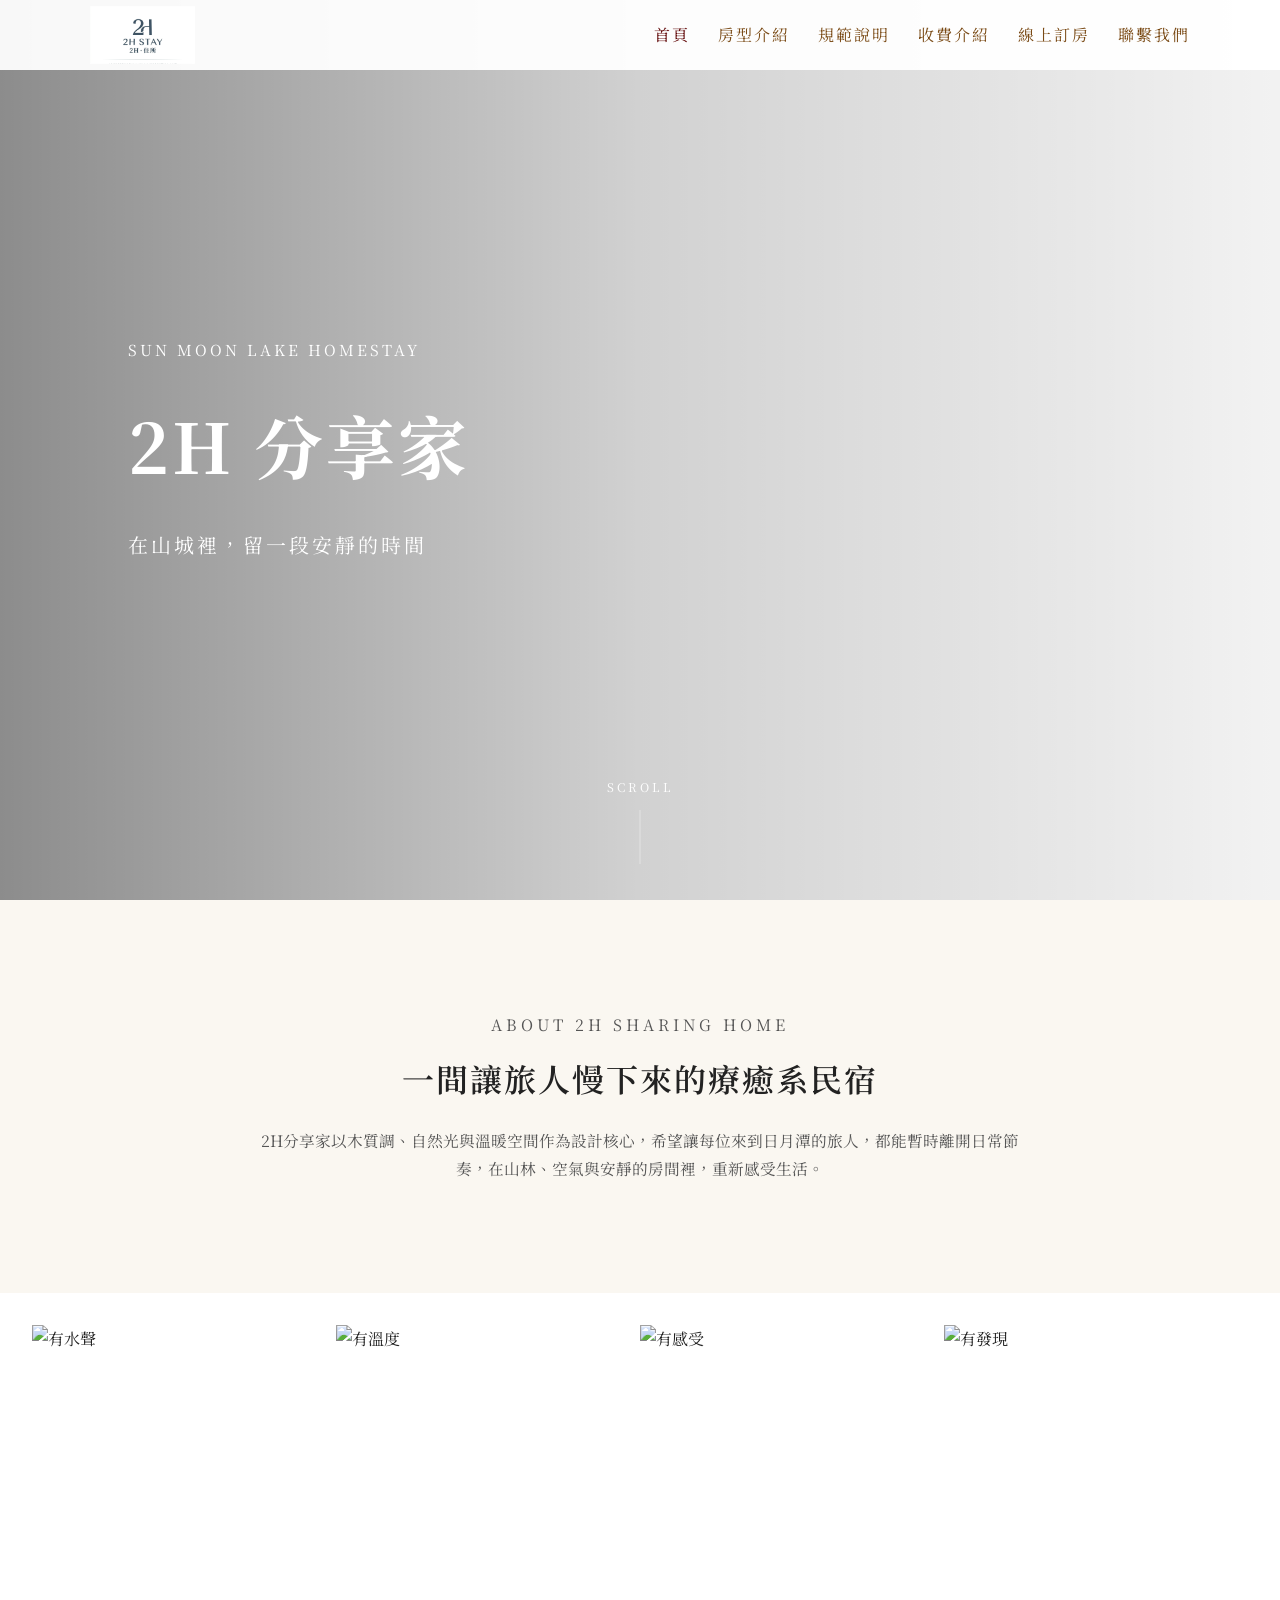
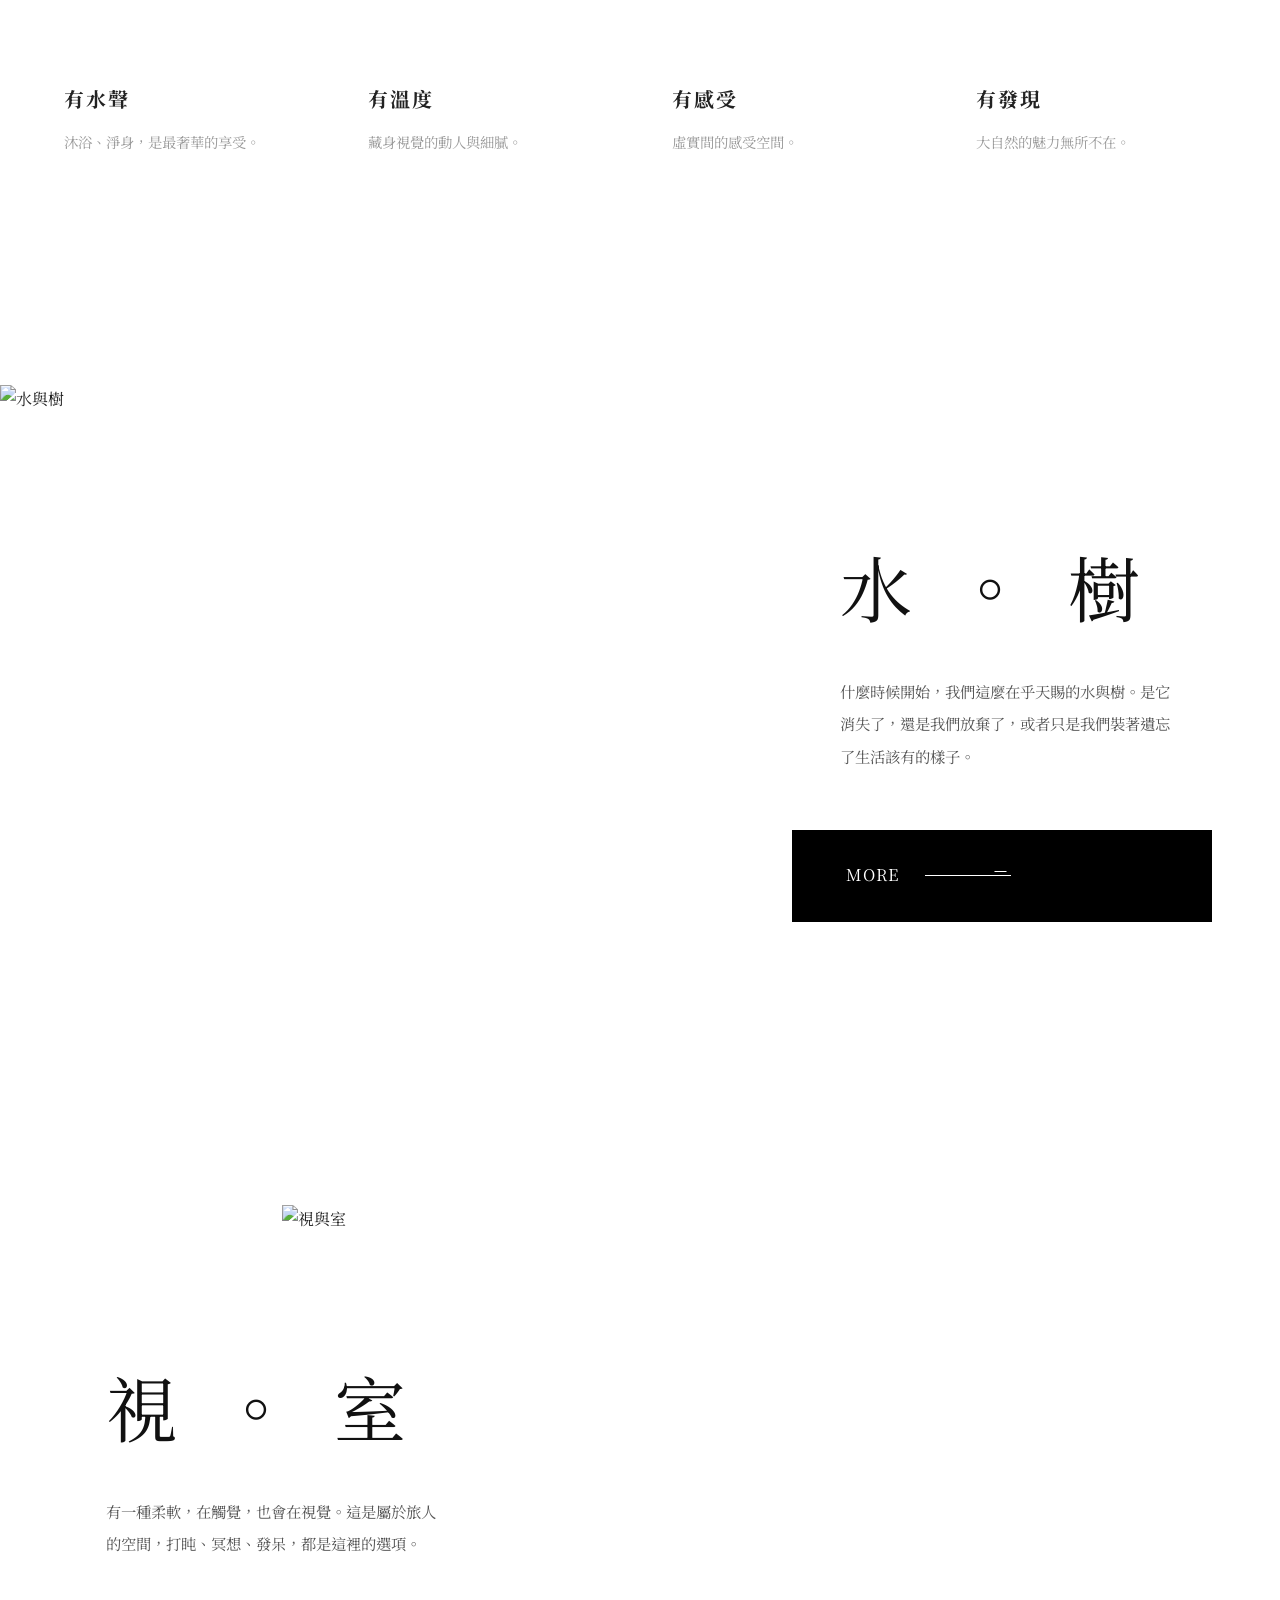
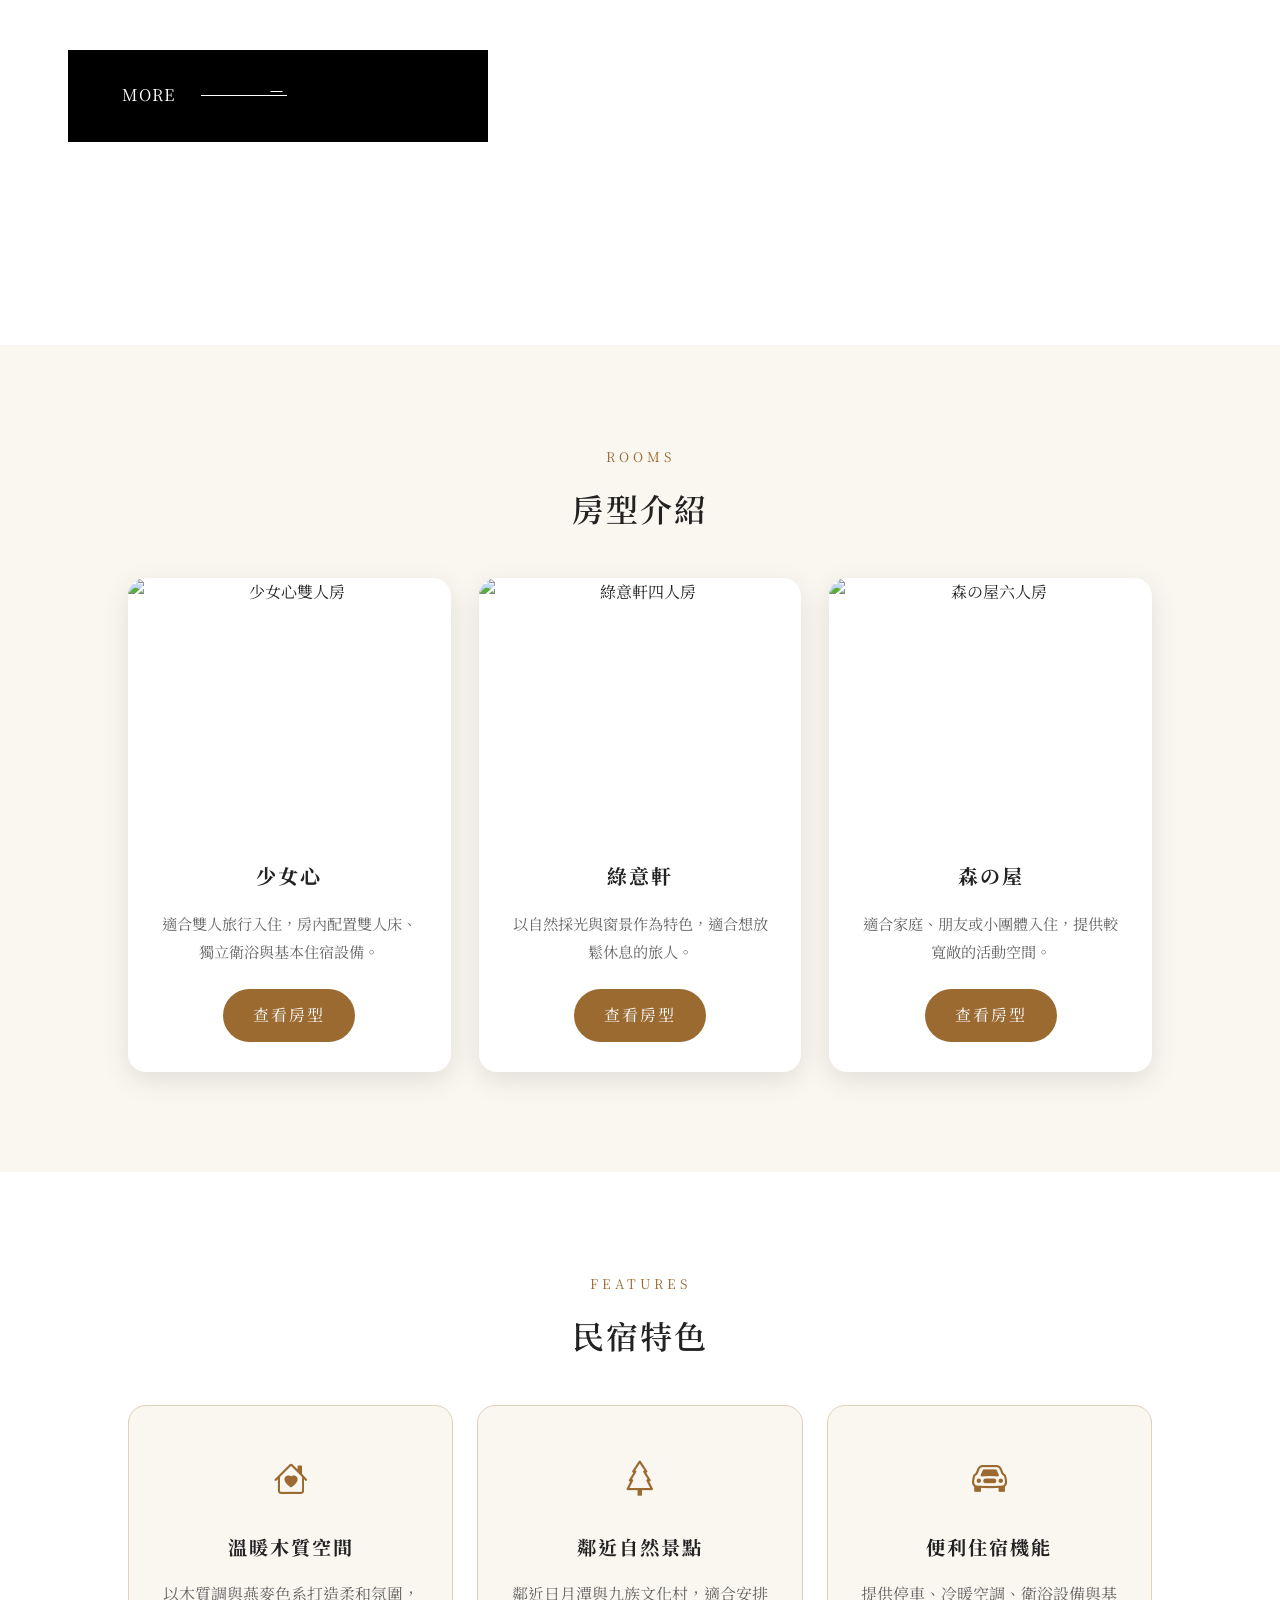
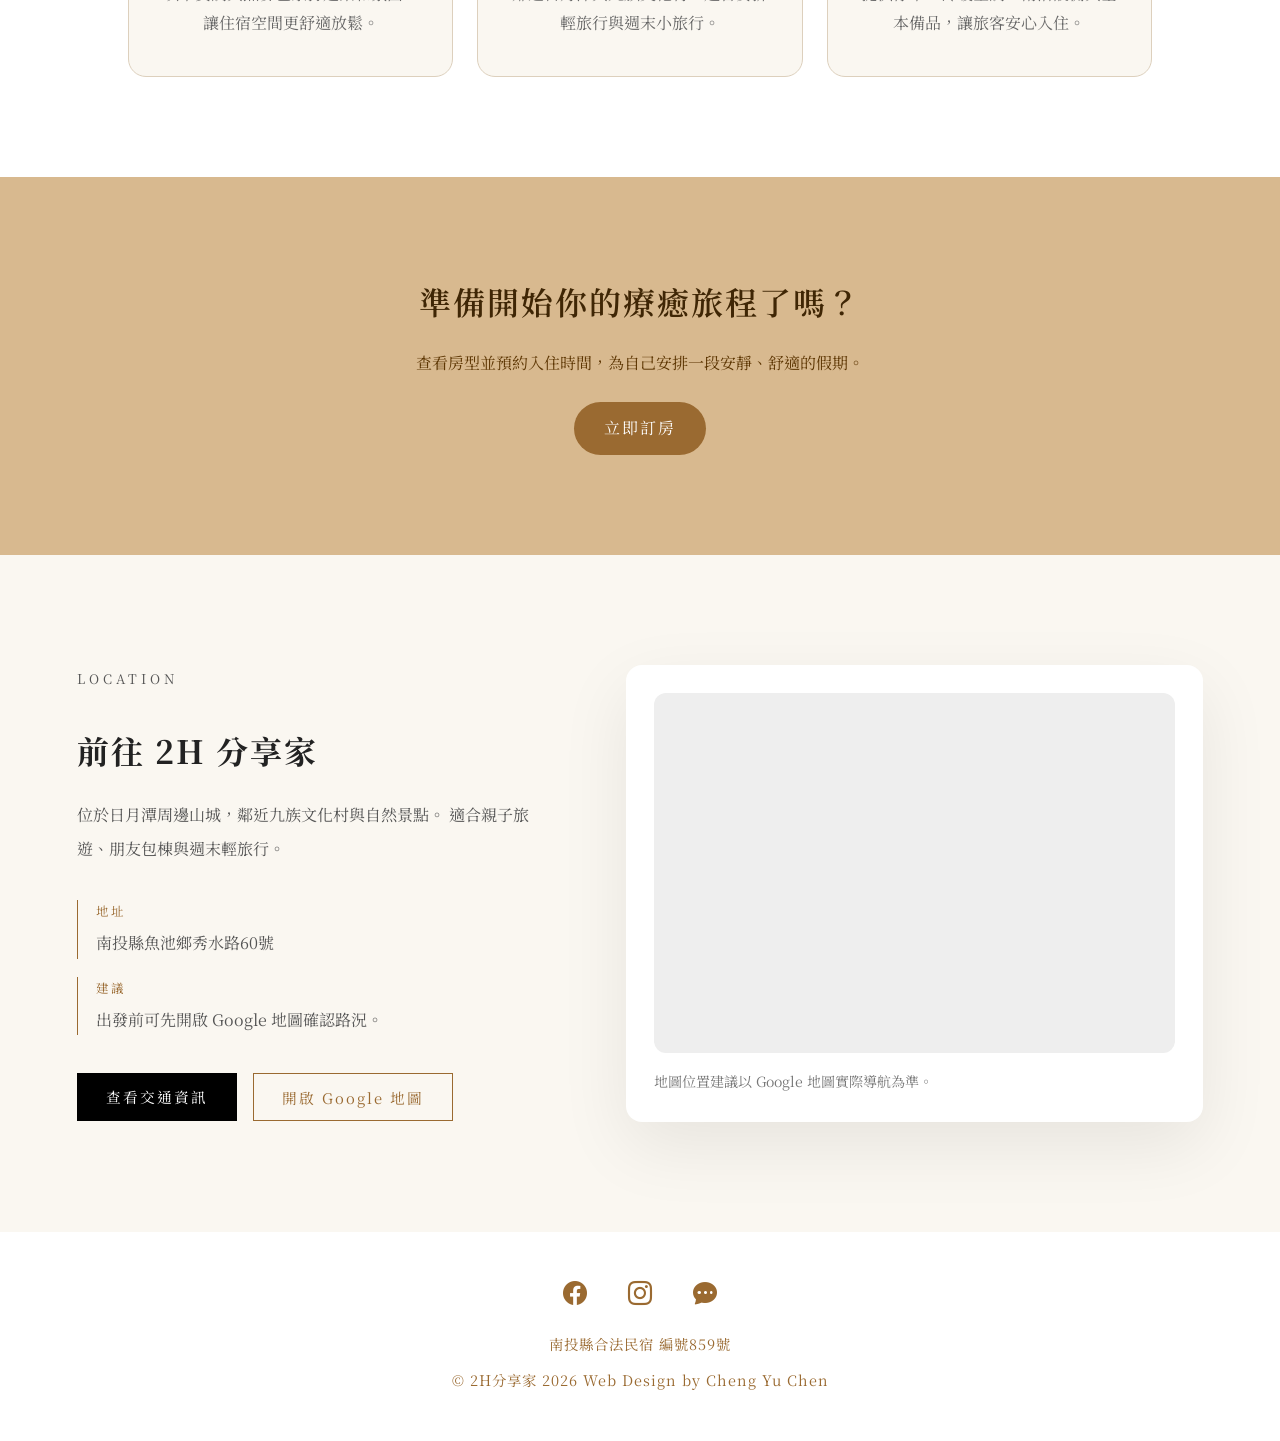
==== index.html @ 64d2d4fc "網頁建置" ====
<!DOCTYPE html>
<html lang="zh-TW">
<head>
  <meta charset="UTF-8" />
  <meta name="viewport" content="width=device-width, initial-scale=1.0" />
  <title>日月潭療癒系民宿｜2H分享家</title>
  <meta name="description" content="2H分享家是日月潭療癒系民宿，提供舒適房型、自然環境與放鬆住宿體驗，適合雙人旅行、家庭住宿與多人包棟。" />
  <meta name="keywords" content="日月潭民宿,南投住宿,包棟民宿,2H分享家,親子民宿,房型介紹" />
  <meta property="og:type" content="website" />
  <meta property="og:title" content="日月潭療癒系民宿｜2H分享家" />
  <meta property="og:description" content="在日月潭山城裡，留一段安靜的時間。" />
  <meta property="og:image" content="https://images.unsplash.com/photo-1500530855697-b586d89ba3ee?q=80&w=1600&auto=format&fit=crop" />
  <meta property="og:locale" content="zh_TW" />
  <link rel="canonical" href="https://example.com/index.html" />

  <link rel="preconnect" href="https://fonts.googleapis.com">
  <link rel="preconnect" href="https://fonts.gstatic.com" crossorigin>
  <link href="https://fonts.googleapis.com/css2?family=Noto+Serif+TC:wght@400;500;600;700&display=swap" rel="stylesheet">
  <link href="https://cdn.jsdelivr.net/npm/bootstrap-icons@1.10.5/font/bootstrap-icons.css" rel="stylesheet">

  <link rel="stylesheet" href="./css/base.css">
  <link rel="stylesheet" href="./css/layout.css">
  <link rel="stylesheet" href="./css/home.css">

  <script type="application/ld+json">
  {
    "@context": "https://schema.org",
    "@type": "LodgingBusiness",
    "name": "2H分享家",
    "description": "日月潭療癒系民宿，提供舒適房型、自然環境與放鬆住宿體驗。",
    "address": {
      "@type": "PostalAddress",
      "addressRegion": "南投縣",
      "addressCountry": "TW"
    }
  }
  </script>
</head>

<body data-page="home">
  <div id="site-header"></div>

  <section class="hero">
    <video class="introvideo" src="https://sunmoonlakebnb.com.tw/wp-content/uploads/2025/05/官網空拍2倍速無配樂_AdobeExpress.mp4#t=,31" autoplay muted loop playsinline controlslist="nodownload"></video>

    <div class="hero-mask"></div>

    <div class="hero-text">
      <p>Sun Moon Lake Homestay</p>
      <h1>2H 分享家</h1>
      <span>在山城裡，留一段安靜的時間</span>
    </div>

    <div class="scroll-down">
      <span>SCROLL</span>
      <div class="scroll-line"></div>
    </div>
  </section>

  <main>
    <section class="intro-section reveal">
      <div class="intro-container">
        <p class="section-subtitle">ABOUT 2H SHARING HOME</p>
        <h2>一間讓旅人慢下來的療癒系民宿</h2>
        <p>2H分享家以木質調、自然光與溫暖空間作為設計核心，希望讓每位來到日月潭的旅人，都能暫時離開日常節奏，在山林、空氣與安靜的房間裡，重新感受生活。</p>
      </div>
    </section>

    <section class="concept-section" aria-label="民宿概念特色">
      <article class="concept-card reveal">
        <a href="about.html">
          <div class="zoom-box"><img src="https://images.unsplash.com/photo-1582719508461-905c673771fd?q=80&w=1200&auto=format&fit=crop" alt="有水聲"></div>
          <div class="concept-info"><h3>有水聲</h3><p>沐浴、淨身，是最奢華的享受。</p></div>
        </a>
      </article>

      <article class="concept-card reveal">
        <a href="about.html">
          <div class="zoom-box"><img src="https://images.unsplash.com/photo-1618220179428-22790b461013?q=80&w=1200&auto=format&fit=crop" alt="有溫度"></div>
          <div class="concept-info"><h3>有溫度</h3><p>藏身視覺的動人與細膩。</p></div>
        </a>
      </article>

      <article class="concept-card reveal">
        <a href="about.html">
          <div class="zoom-box"><img src="https://images.unsplash.com/photo-1600607687939-ce8a6c25118c?q=80&w=1200&auto=format&fit=crop" alt="有感受"></div>
          <div class="concept-info"><h3>有感受</h3><p>虛實間的感受空間。</p></div>
        </a>
      </article>

      <article class="concept-card reveal">
        <a href="about.html">
          <div class="zoom-box"><img src="https://images.unsplash.com/photo-1500530855697-b586d89ba3ee?q=80&w=1200&auto=format&fit=crop" alt="有發現"></div>
          <div class="concept-info"><h3>有發現</h3><p>大自然的魅力無所不在。</p></div>
        </a>
      </article>
    </section>

    <section class="story-section reveal">
      <div class="story-image-wrap"><div class="zoom-box story-zoom"><img src="https://images.unsplash.com/photo-1500530855697-b586d89ba3ee?q=80&w=1600&auto=format&fit=crop" alt="水與樹"></div></div>
      <div class="story-panel">
        <h2>水 。 樹</h2>
        <p>什麼時候開始，我們這麼在乎天賜的水與樹。是它消失了，還是我們放棄了，或者只是我們裝著遺忘了生活該有的樣子。</p>
        <a href="about.html" class="black-more-btn"><span>MORE</span><i></i></a>
      </div>
    </section>

    <section class="story-section reverse reveal">
      <div class="story-image-wrap"><div class="zoom-box story-zoom"><img src="https://images.unsplash.com/photo-1616486338812-3dadae4b4ace?q=80&w=1600&auto=format&fit=crop" alt="視與室"></div></div>
      <div class="story-panel">
        <h2>視 。 室</h2>
        <p>有一種柔軟，在觸覺，也會在視覺。這是屬於旅人的空間，打盹、冥想、發呆，都是這裡的選項。</p>
        <a href="room.html" class="black-more-btn"><span>MORE</span><i></i></a>
      </div>
    </section>

    <section class="room-preview-section reveal">
      <p class="section-subtitle">ROOMS</p>
      <h2>房型介紹</h2>
      <div class="room-card-group">
        <article class="room-card reveal"><div class="zoom-box room-img"><img src="https://images.unsplash.com/photo-1618221195710-dd6b41faaea6?q=80&w=1200&auto=format&fit=crop" alt="少女心雙人房"></div><div class="room-card-body"><h3>少女心</h3><p>適合雙人旅行入住，房內配置雙人床、獨立衛浴與基本住宿設備。</p><a href="room.html">查看房型</a></div></article>
        <article class="room-card reveal"><div class="zoom-box room-img"><img src="https://images.unsplash.com/photo-1590490360182-c33d57733427?q=80&w=1200&auto=format&fit=crop" alt="綠意軒四人房"></div><div class="room-card-body"><h3>綠意軒</h3><p>以自然採光與窗景作為特色，適合想放鬆休息的旅人。</p><a href="room.html">查看房型</a></div></article>
        <article class="room-card reveal"><div class="zoom-box room-img"><img src="https://images.unsplash.com/photo-1560448204-e02f11c3d0e2?q=80&w=1200&auto=format&fit=crop" alt="森の屋六人房"></div><div class="room-card-body"><h3>森の屋</h3><p>適合家庭、朋友或小團體入住，提供較寬敞的活動空間。</p><a href="room.html">查看房型</a></div></article>
      </div>
    </section>

    <section class="feature-section reveal">
      <p class="section-subtitle">FEATURES</p>
      <h2>民宿特色</h2>
      <div class="feature-list">
        <div class="feature-item reveal"><i class="bi bi-house-heart"></i><h3>溫暖木質空間</h3><p>以木質調與燕麥色系打造柔和氛圍，讓住宿空間更舒適放鬆。</p></div>
        <div class="feature-item reveal"><i class="bi bi-tree"></i><h3>鄰近自然景點</h3><p>鄰近日月潭與九族文化村，適合安排輕旅行與週末小旅行。</p></div>
        <div class="feature-item reveal"><i class="bi bi-car-front"></i><h3>便利住宿機能</h3><p>提供停車、冷暖空調、衛浴設備與基本備品，讓旅客安心入住。</p></div>
      </div>
    </section>

    <section class="booking-cta reveal">
      <h2>準備開始你的療癒旅程了嗎？</h2>
      <p>查看房型並預約入住時間，為自己安排一段安靜、舒適的假期。</p>
      <a href="booking.html">立即訂房</a>
    </section>
  </main>
  <section class="home-location-section reveal" aria-label="交通位置">
  <div class="home-location-container">

    <div class="home-location-text">
      <p class="section-subtitle">LOCATION</p>
      <h2>前往 2H 分享家</h2>

      <p>
        位於日月潭周邊山城，鄰近九族文化村與自然景點。
        適合親子旅遊、朋友包棟與週末輕旅行。
      </p>

      <div class="home-location-info">
        <div class="location-info-item">
          <span>地址</span>
          <p>南投縣魚池鄉秀水路60號</p>
        </div>

        <div class="location-info-item">
          <span>建議</span>
          <p>出發前可先開啟 Google 地圖確認路況。</p>
        </div>
      </div>

      <div class="home-location-actions">
        <a href="contact.html" class="location-primary-btn">
          查看交通資訊
        </a>

        <button type="button" class="location-outline-btn" id="homeOpenMapBtn">
          開啟 Google 地圖
        </button>
      </div>
    </div>

    <div class="home-location-map-card">
      <div class="home-map-wrap">
        <iframe
          title="2H分享家 Google 地圖位置"
          src="https://www.google.com/maps?q=%E5%8D%97%E6%8A%95%E7%B8%A3%E9%AD%9A%E6%B1%A0%E9%84%89%E7%A7%80%E6%B0%B4%E8%B7%AF60%E8%99%9F&output=embed"
          loading="lazy"
          referrerpolicy="no-referrer-when-downgrade">
        </iframe>
      </div>

      <p class="home-map-note">
        地圖位置建議以 Google 地圖實際導航為準。
      </p>
    </div>

  </div>
</section>
  <div id="site-footer"></div>

  <script src="./js/layout.js"></script>
  <script src="./js/scrollEffects.js"></script>
  <script src="./js/home.js"></script>
</body>
</html>
---- css/base.css ----
* {
  margin: 0;
  padding: 0;
  box-sizing: border-box;
}

:root {
  --color-text: #222;
  --color-muted: #666;
  --color-light-muted: #8a8a8a;
  --color-primary: #9a6a31;
  --color-primary-dark: #5d3603;
  --color-bg: #fff;
  --color-bg-soft: #faf7f1;
  --color-cta: #d8b98f;
  --color-black: #000;
  --font-main: "Noto Serif TC", serif;
  --header-height: 70px;
  --container-wide: min(1180px, 90%);
  --transition-slow: 1.7s ease;
  --transition-normal: 0.45s ease;
}

html {
  scroll-behavior: smooth;
}

body {
  font-family: var(--font-main);
  background-color: var(--color-bg);
  color: var(--color-text);
  line-height: 1.8;
}

body.menu-open {
  overflow: hidden;
}

a {
  text-decoration: none;
  color: inherit;
}

ul {
  list-style: none;
}

img,
video {
  display: block;
  width: 100%;
}

main {
  min-height: 60vh;
}

.section-subtitle {
  color: var(--color-primary);
  letter-spacing: 4px;
  font-size: 0.82rem;
  margin-bottom: 16px;
}

.reveal {
  opacity: 0;
  transform: translateY(70px);
  transition: opacity 1.4s ease, transform 1.4s ease;
}

.reveal.show {
  opacity: 1;
  transform: translateY(0);
}

.zoom-box {
  overflow: hidden;
}

.zoom-box img {
  width: 100%;
  height: 100%;
  object-fit: cover;
  transform: scale(1.18);
  transition: transform var(--transition-slow);
}

.reveal.show .zoom-box img,
.zoom-box.show img {
  transform: scale(1);
}

.zoom-box:hover img {
  transform: scale(1.09);
}

.scroll-down {
  position: absolute;
  z-index: 3;
  bottom: 36px;
  left: 50%;
  transform: translateX(-50%);
  color: #fff;
  text-align: center;
  letter-spacing: 3px;
  font-size: 0.75rem;
}

.scroll-line {
  width: 1px;
  height: 54px;
  background-color: rgba(255, 255, 255, 0.42);
  margin: 12px auto 0;
  position: relative;
  overflow: hidden;
}

.scroll-line::after {
  content: "";
  position: absolute;
  top: -24px;
  left: 0;
  width: 1px;
  height: 24px;
  background-color: #fff;
  animation: scrollLineMove 1.8s infinite;
}

@keyframes scrollLineMove {
  0% { top: -24px; opacity: 0; }
  30% { opacity: 1; }
  100% { top: 54px; opacity: 0; }
}

@media (prefers-reduced-motion: reduce) {
  html {
    scroll-behavior: auto;
  }

  *,
  *::before,
  *::after {
    animation-duration: 0.01ms !important;
    animation-iteration-count: 1 !important;
    transition-duration: 0.01ms !important;
  }

  .reveal {
    opacity: 1;
    transform: none;
  }
}
---- css/layout.css ----
.site-header {
  width: 100%;
  height: var(--header-height);
  background-color: rgba(255, 255, 255, 0.94);
  position: fixed;
  top: 0;
  left: 0;
  z-index: 1000;
  transition: height 0.4s ease, box-shadow 0.4s ease;
}

.site-header.scrolled {
  height: 58px;
  box-shadow: 0 6px 24px rgba(0, 0, 0, 0.12);
}

.navbar {
  height: 100%;
  padding: 0 7%;
  display: flex;
  justify-content: space-between;
  align-items: center;
}

.logo {
  width: 105px;
  height: auto;
}

.nav-menu {
  display: flex;
  align-items: center;
  gap: 28px;
}

.navitem a {
  color: #7a4a15;
  font-size: 1rem;
  letter-spacing: 2px;
  transition: color 0.3s ease;
}

.navitem a:hover,
.navitem a.active {
  color: #5d0202;
}

.menu-toggle {
  display: none;
  width: 42px;
  height: 42px;
  border: 0;
  background: transparent;
  cursor: pointer;
}

.menu-toggle span {
  display: block;
  width: 24px;
  height: 1px;
  background: #7a4a15;
  margin: 6px auto;
  transition: transform 0.3s ease, opacity 0.3s ease;
}

.site-footer {
  background-color: #fff;
  padding: 38px 10%;
  text-align: center;
  color: var(--color-primary);
  font-size: 0.9rem;
  letter-spacing: 1px;
}

.social {
  display: flex;
  justify-content: center;
  margin-bottom: 18px;
}

.social a i {
  color: var(--color-primary);
  font-size: 1.5rem;
  transition: color 0.3s ease;
  padding: 20px;
}

.social a i:hover {
  color: #111;
}

.site-footer p {
  margin-bottom: 10px;
}

@media (max-width: 768px) {
  .site-header {
    height: auto;
  }

  .navbar {
    min-height: 70px;
    padding: 14px 5%;
    gap: 12px;
    flex-wrap: wrap;
  }

  .menu-toggle {
    display: block;
  }

  .menu-toggle.is-open span:nth-child(1) {
    transform: translateY(7px) rotate(45deg);
  }

  .menu-toggle.is-open span:nth-child(2) {
    opacity: 0;
  }

  .menu-toggle.is-open span:nth-child(3) {
    transform: translateY(-7px) rotate(-45deg);
  }

  .nav-menu {
    display: none;
    flex-basis: 100%;
    flex-wrap: wrap;
    justify-content: center;
    gap: 12px 20px;
    padding: 12px 0 4px;
  }

  .nav-menu.is-open {
    display: flex;
  }

  .navitem a {
    font-size: 0.82rem;
  }
}
---- css/home.css ----
.hero {
  position: relative;
  width: 100%;
  height: 100vh;
  overflow: hidden;
}

.introvideo {
  width: 100%;
  height: 100%;
  object-fit: cover;
  transform: scale(1.15);
}

.hero-mask {
  position: absolute;
  inset: 0;
  background: linear-gradient(
    90deg,
    rgba(0, 0, 0, 0.45),
    rgba(0, 0, 0, 0.18),
    rgba(0, 0, 0, 0.05)
  );
}

.hero-text {
  position: absolute;
  top: 50%;
  left: 10%;
  z-index: 2;
  color: #fff;
  letter-spacing: 3px;
  opacity: 0;
  animation: heroTextIn 1.5s ease 0.4s forwards;
}

.hero-text p {
  font-size: 0.95rem;
  margin-bottom: 20px;
  text-transform: uppercase;
}

.hero-text h1 {
  font-size: 4.3rem;
  font-weight: 700;
  margin-bottom: 20px;
}

.hero-text span {
  font-size: 1.25rem;
}

@keyframes heroTextIn {
  from { opacity: 0; transform: translateY(-35%); }
  to { opacity: 1; transform: translateY(-50%); }
}

.intro-section {
  padding: 110px 10%;
  background-color: var(--color-bg-soft);
}

.intro-container {
  max-width: 760px;
  margin: 0 auto;
  text-align: center;
}

.intro-section h2,
.room-preview-section h2,
.feature-section h2,
.booking-cta h2 {
  font-size: 2rem;
  letter-spacing: 2px;
  margin-bottom: 24px;
  line-height: 1.5;
  font-weight: 600;
}

.intro-container p {
  font-size: 0.98rem;
  color: #555;
}

.concept-section {
  display: grid;
  grid-template-columns: repeat(4, 1fr);
  background-color: #fff;
  padding: 32px 32px 120px;
}

.concept-card {
  position: relative;
  min-height: 430px;
  background-color: #fff;
  transition: transform 0.45s ease, box-shadow 0.45s ease, filter 0.45s ease;
}

.concept-card a {
  display: block;
  height: 100%;
  color: #222;
}

.concept-card .zoom-box {
  height: 330px;
}

.concept-card:hover {
  transform: translateY(-32px);
  z-index: 10;
  box-shadow: 0 28px 60px rgba(0, 0, 0, 0.16);
}

.concept-info {
  min-height: 100px;
  padding: 26px 32px 30px;
  background-color: #fff;
}

.concept-info h3 {
  font-size: 1.25rem;
  letter-spacing: 2px;
  margin-bottom: 12px;
  color: #222;
}

.concept-info p {
  color: #999;
  font-size: 0.9rem;
}

.story-section {
  position: relative;
  min-height: 720px;
  padding: 80px 0 120px;
  background-color: #fff;
  overflow: hidden;
}

.story-image-wrap {
  width: 78%;
  height: 620px;
}

.story-zoom {
  width: 100%;
  height: 100%;
}

.story-panel {
  position: absolute;
  top: 175px;
  right: 4.5%;
  width: 430px;
  min-height: 350px;
  background-color: rgba(255, 255, 255, 0.92);
  padding: 42px 48px 0;
  z-index: 3;
}

.story-panel h2 {
  font-size: 4.5rem;
  font-weight: 400;
  letter-spacing: 12px;
  margin-bottom: 24px;
  color: #111;
}

.story-panel p {
  font-size: 0.96rem;
  color: #555;
  line-height: 2.1;
  margin-bottom: 44px;
}

.black-more-btn {
  position: absolute;
  left: 0;
  bottom: -92px;
  width: 420px;
  height: 92px;
  background-color: #000;
  color: #fff;
  display: flex;
  align-items: center;
  padding-left: 54px;
  letter-spacing: 1px;
  transition: transform 0.35s ease, background-color 0.35s ease;
}

.black-more-btn span {
  margin-right: 26px;
}

.black-more-btn i {
  display: block;
  width: 86px;
  height: 1px;
  background-color: #fff;
  position: relative;
}

.black-more-btn i::after {
  content: "";
  position: absolute;
  right: 0;
  top: -4px;
  width: 12px;
  height: 9px;
  border-top: 1px solid #fff;
  transform: skewX(45deg);
}

.black-more-btn:hover {
  transform: translateX(12px);
  background-color: #333;
}

.story-section.reverse .story-image-wrap {
  margin-left: auto;
}

.story-section.reverse .story-panel {
  left: 4.5%;
  right: auto;
}

.story-section.reverse .black-more-btn {
  left: auto;
  right: 0;
}

.room-preview-section {
  background-color: var(--color-bg-soft);
  text-align: center;
  padding: 100px 10%;
}

.room-card-group {
  display: flex;
  gap: 28px;
  margin-top: 46px;
}

.room-card {
  flex: 1;
  background-color: #fff;
  border-radius: 18px;
  overflow: hidden;
  box-shadow: 0 8px 28px rgba(0, 0, 0, 0.1);
  transition: transform 0.35s ease;
}

.room-card:hover {
  transform: translateY(-10px);
}

.room-card:hover .zoom-box img {
  transform: scale(1.09);
}

.room-img {
  height: 250px;
}

.room-card-body {
  padding: 30px;
}

.room-card-body h3 {
  font-size: 1.25rem;
  margin-bottom: 16px;
  letter-spacing: 2px;
}

.room-card-body p {
  color: #666;
  font-size: 0.95rem;
}

.room-card-body a,
.booking-cta a {
  display: inline-block;
  margin-top: 24px;
  padding: 12px 30px;
  background-color: var(--color-primary);
  color: #fff;
  border-radius: 999px;
  letter-spacing: 2px;
  transition: background-color 0.3s ease;
}

.room-card-body a:hover,
.booking-cta a:hover {
  background-color: var(--color-primary-dark);
}

.feature-section {
  background-color: #fff;
  text-align: center;
  padding: 100px 10%;
}

.feature-list {
  display: flex;
  gap: 24px;
  margin-top: 46px;
}

.feature-item {
  flex: 1;
  padding: 38px 30px;
  border: 1px solid #ddd0bd;
  border-radius: 18px;
  background-color: var(--color-bg-soft);
}

.feature-item i {
  font-size: 2.2rem;
  color: var(--color-primary);
  margin-bottom: 22px;
  display: block;
}

.feature-item h3 {
  font-size: 1.2rem;
  margin-bottom: 16px;
  letter-spacing: 2px;
}

.feature-item p {
  color: #666;
}

.booking-cta {
  padding: 100px 10%;
  text-align: center;
  background-color: var(--color-cta);
  color: #3f2605;
}

.booking-cta p {
  color: #5d3603;
}

@media (max-width: 1100px) {
  .story-panel { width: 390px; }
  .story-panel h2 { font-size: 3.6rem; }
  .black-more-btn { width: 360px; }
}

@media (max-width: 992px) {
  .concept-section { grid-template-columns: repeat(2, 1fr); }
  .room-card-group,
  .feature-list { flex-direction: column; }

  .story-section,
  .story-section.reverse {
    min-height: auto;
    padding: 70px 7%;
  }

  .story-image-wrap,
  .story-section.reverse .story-image-wrap {
    width: 100%;
    height: 420px;
    margin: 0;
  }

  .story-panel,
  .story-section.reverse .story-panel {
    position: relative;
    top: auto;
    left: auto;
    right: auto;
    width: 88%;
    margin: -70px auto 90px;
  }

  .black-more-btn,
  .story-section.reverse .black-more-btn {
    width: 100%;
    left: 0;
    right: auto;
  }
}

@media (max-width: 768px) {
  .hero-text {
    left: 8%;
    right: 8%;
  }

  .hero-text h1 { font-size: 2.4rem; }
  .hero-text span { font-size: 1rem; }

  .concept-section {
    grid-template-columns: 1fr;
    padding: 24px 24px 80px;
  }

  .concept-card:hover { transform: translateY(-18px); }

  .intro-section,
  .room-preview-section,
  .feature-section,
  .booking-cta {
    padding: 72px 7%;
  }

  .story-image-wrap { height: 340px; }

  .story-panel {
    width: 92%;
    padding: 34px 30px 0;
  }

  .story-panel h2 {
    font-size: 2.6rem;
    letter-spacing: 8px;
  }

  .black-more-btn {
    height: 78px;
    bottom: -78px;
    padding-left: 36px;
  }
}

/* =========================
   Home Location Section
========================= */

.home-location-section {
  padding: 110px clamp(24px, 6vw, 96px);
  background-color: #faf7f1;
}

.home-location-container {
  max-width: 1280px;
  margin: 0 auto;
  display: grid;
  grid-template-columns: 0.9fr 1.1fr;
  gap: clamp(36px, 6vw, 80px);
  align-items: center;
}

.home-location-text h2 {
  font-size: 2rem;
  letter-spacing: 2px;
  margin-bottom: 24px;
  line-height: 1.5;
  color: #222;
}

.home-location-text > p {
  color: #555;
  line-height: 2.1;
  max-width: 520px;
  margin-bottom: 34px;
}

.home-location-info {
  display: grid;
  gap: 18px;
  margin-bottom: 38px;
}

.location-info-item {
  border-left: 1px solid #9a6a31;
  padding-left: 18px;
}

.location-info-item span {
  display: block;
  color: #9a6a31;
  letter-spacing: 3px;
  font-size: 0.78rem;
  margin-bottom: 6px;
}

.location-info-item p {
  color: #555;
  line-height: 1.9;
}

.home-location-actions {
  display: flex;
  gap: 16px;
  flex-wrap: wrap;
}

.location-primary-btn,
.location-outline-btn {
  min-width: 148px;
  height: 48px;
  padding: 0 28px;
  display: inline-flex;
  align-items: center;
  justify-content: center;
  font-family: inherit;
  font-size: 0.92rem;
  letter-spacing: 2px;
  cursor: pointer;
  transition:
    transform 0.35s ease,
    background-color 0.35s ease,
    color 0.35s ease,
    border-color 0.35s ease;
}

.location-primary-btn {
  background-color: #000;
  color: #fff;
  border: 1px solid #000;
}

.location-primary-btn:hover {
  background-color: #333;
  transform: translateY(-4px);
}

.location-outline-btn {
  background-color: transparent;
  color: #9a6a31;
  border: 1px solid #9a6a31;
}

.location-outline-btn:hover {
  background-color: #9a6a31;
  color: #fff;
  transform: translateY(-4px);
}

.home-location-map-card {
  background-color: #fff;
  padding: 28px;
  box-shadow: 0 24px 70px rgba(0, 0, 0, 0.08);
  border-radius: 16px;
}

.home-map-wrap {
  width: 100%;
  height: 360px;
  overflow: hidden;
  border-radius: 12px;
  background-color: #eee;
}

.home-map-wrap iframe {
  width: 100%;
  height: 100%;
  border: 0;
  display: block;
  filter: saturate(0.85) contrast(0.95);
}

.home-map-note {
  margin-top: 16px;
  color: #777;
  font-size: 0.88rem;
  line-height: 1.8;
}

/* Location reveal animation */
.home-location-section.reveal {
  opacity: 0;
  transform: translateY(70px);
  transition:
    opacity 1.4s ease,
    transform 1.4s ease;
}

.home-location-section.reveal.show {
  opacity: 1;
  transform: translateY(0);
}

/* RWD */
@media (max-width: 1024px) {
  .home-location-container {
    grid-template-columns: 1fr;
  }

  .home-location-text > p {
    max-width: 720px;
  }

  .home-map-wrap {
    height: 340px;
  }
}

@media (max-width: 768px) {
  .home-location-section {
    padding: 80px 7%;
  }

  .home-location-text h2 {
    font-size: 1.65rem;
  }

  .home-location-actions {
    flex-direction: column;
  }

  .location-primary-btn,
  .location-outline-btn {
    width: 100%;
  }

  .home-location-map-card {
    padding: 18px;
    border-radius: 14px;
  }

  .home-map-wrap {
    height: 300px;
  }
}
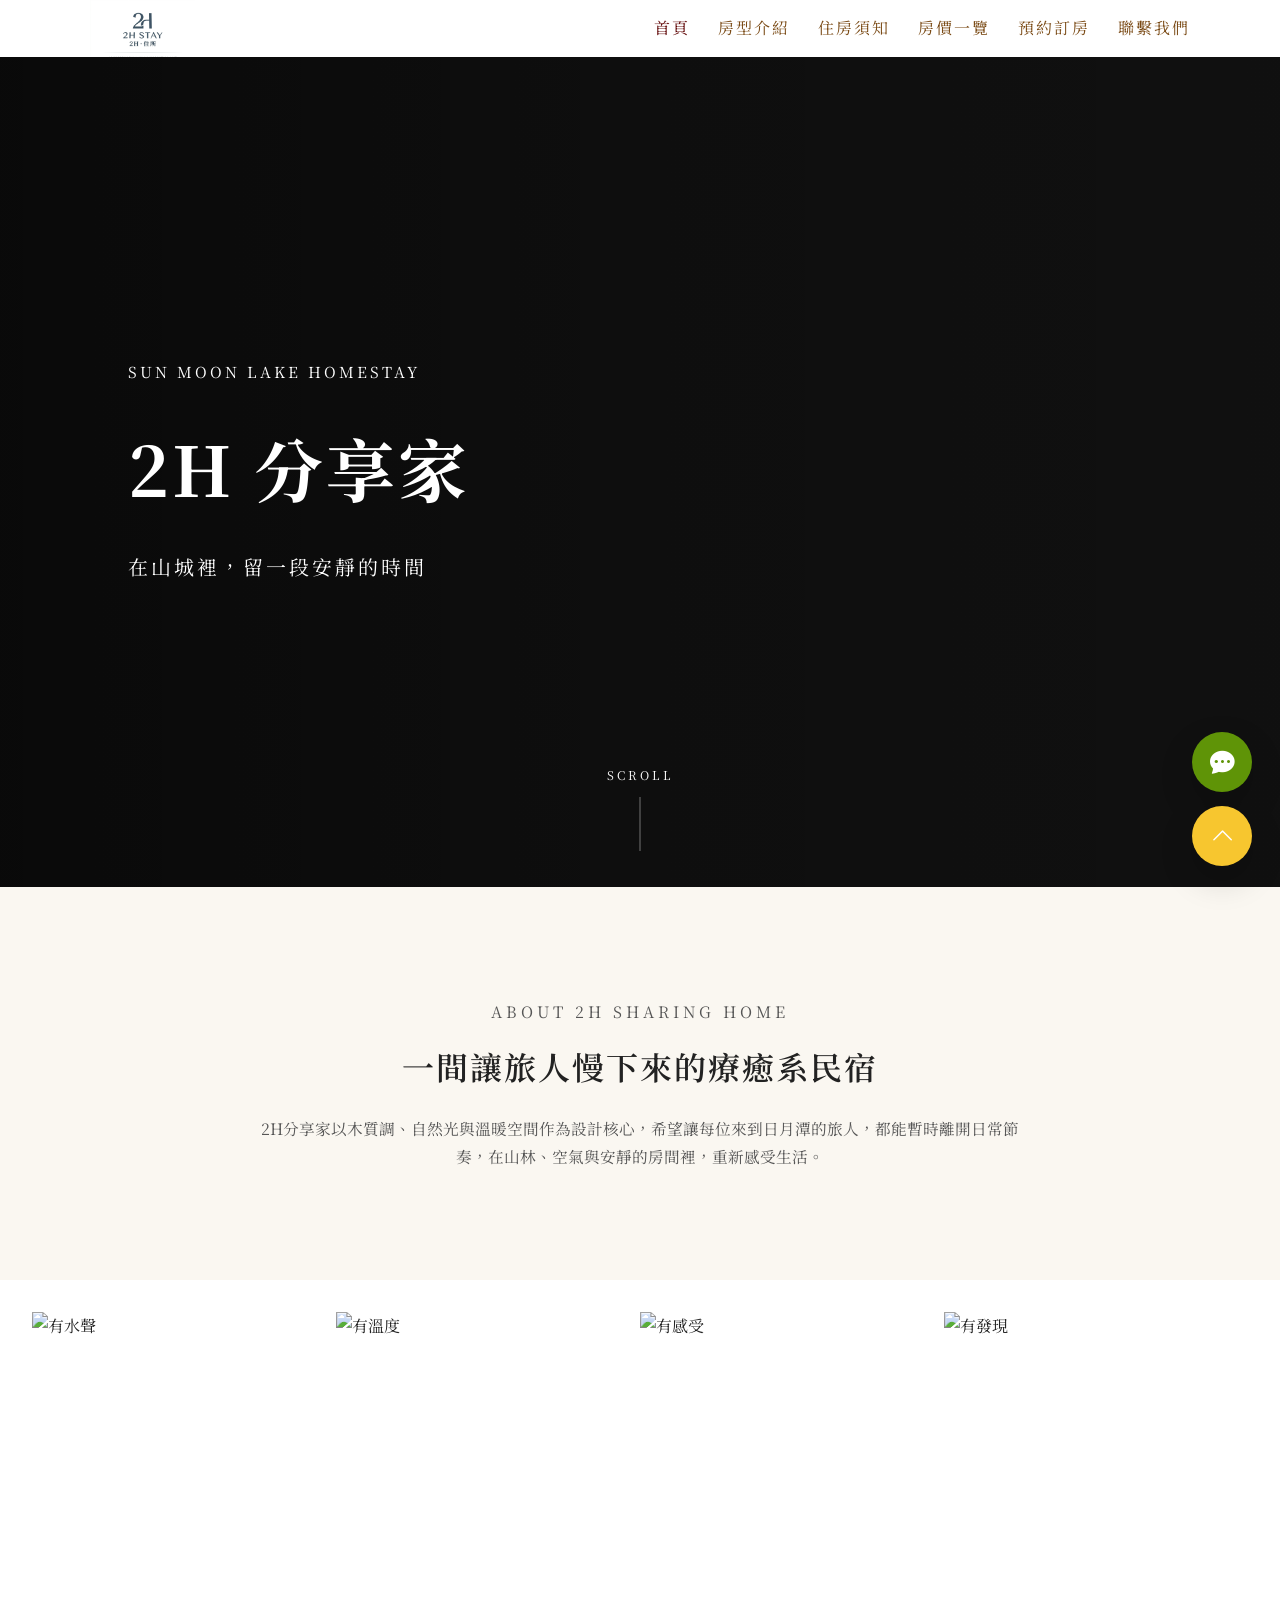
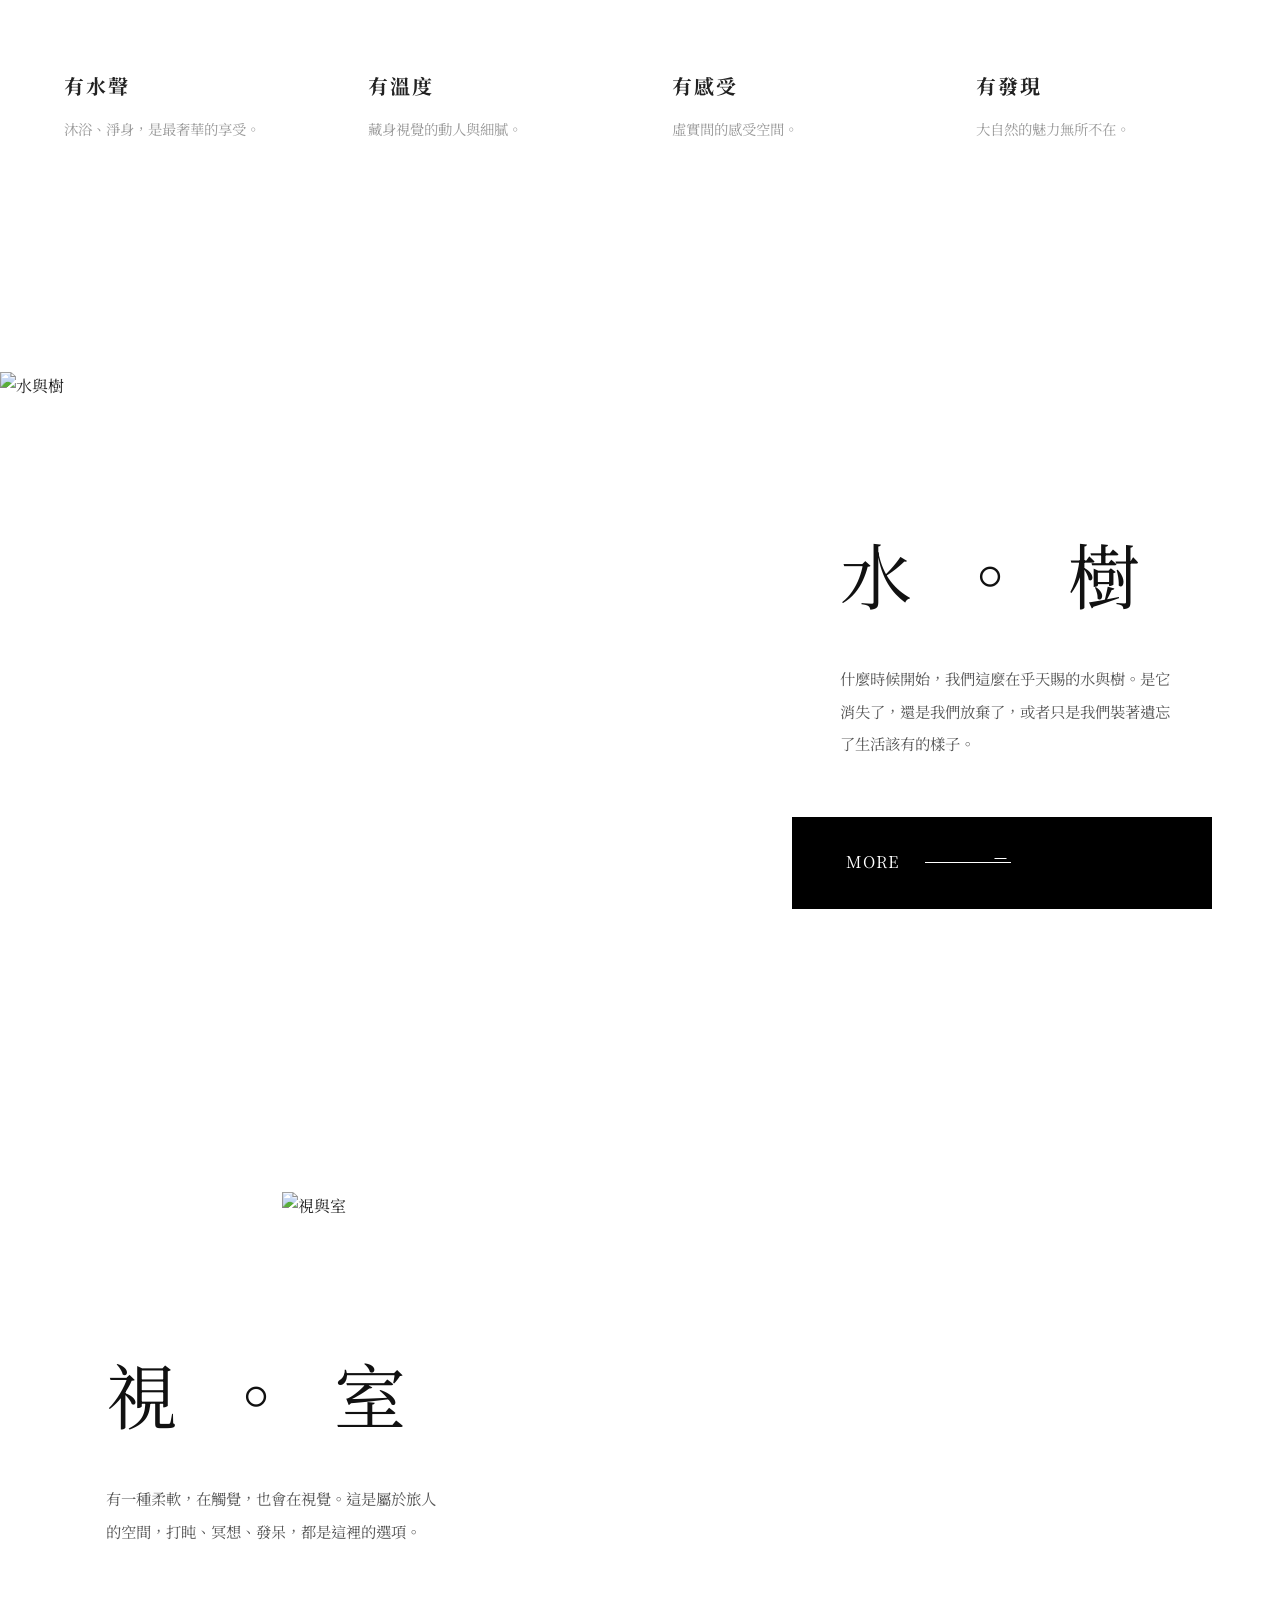
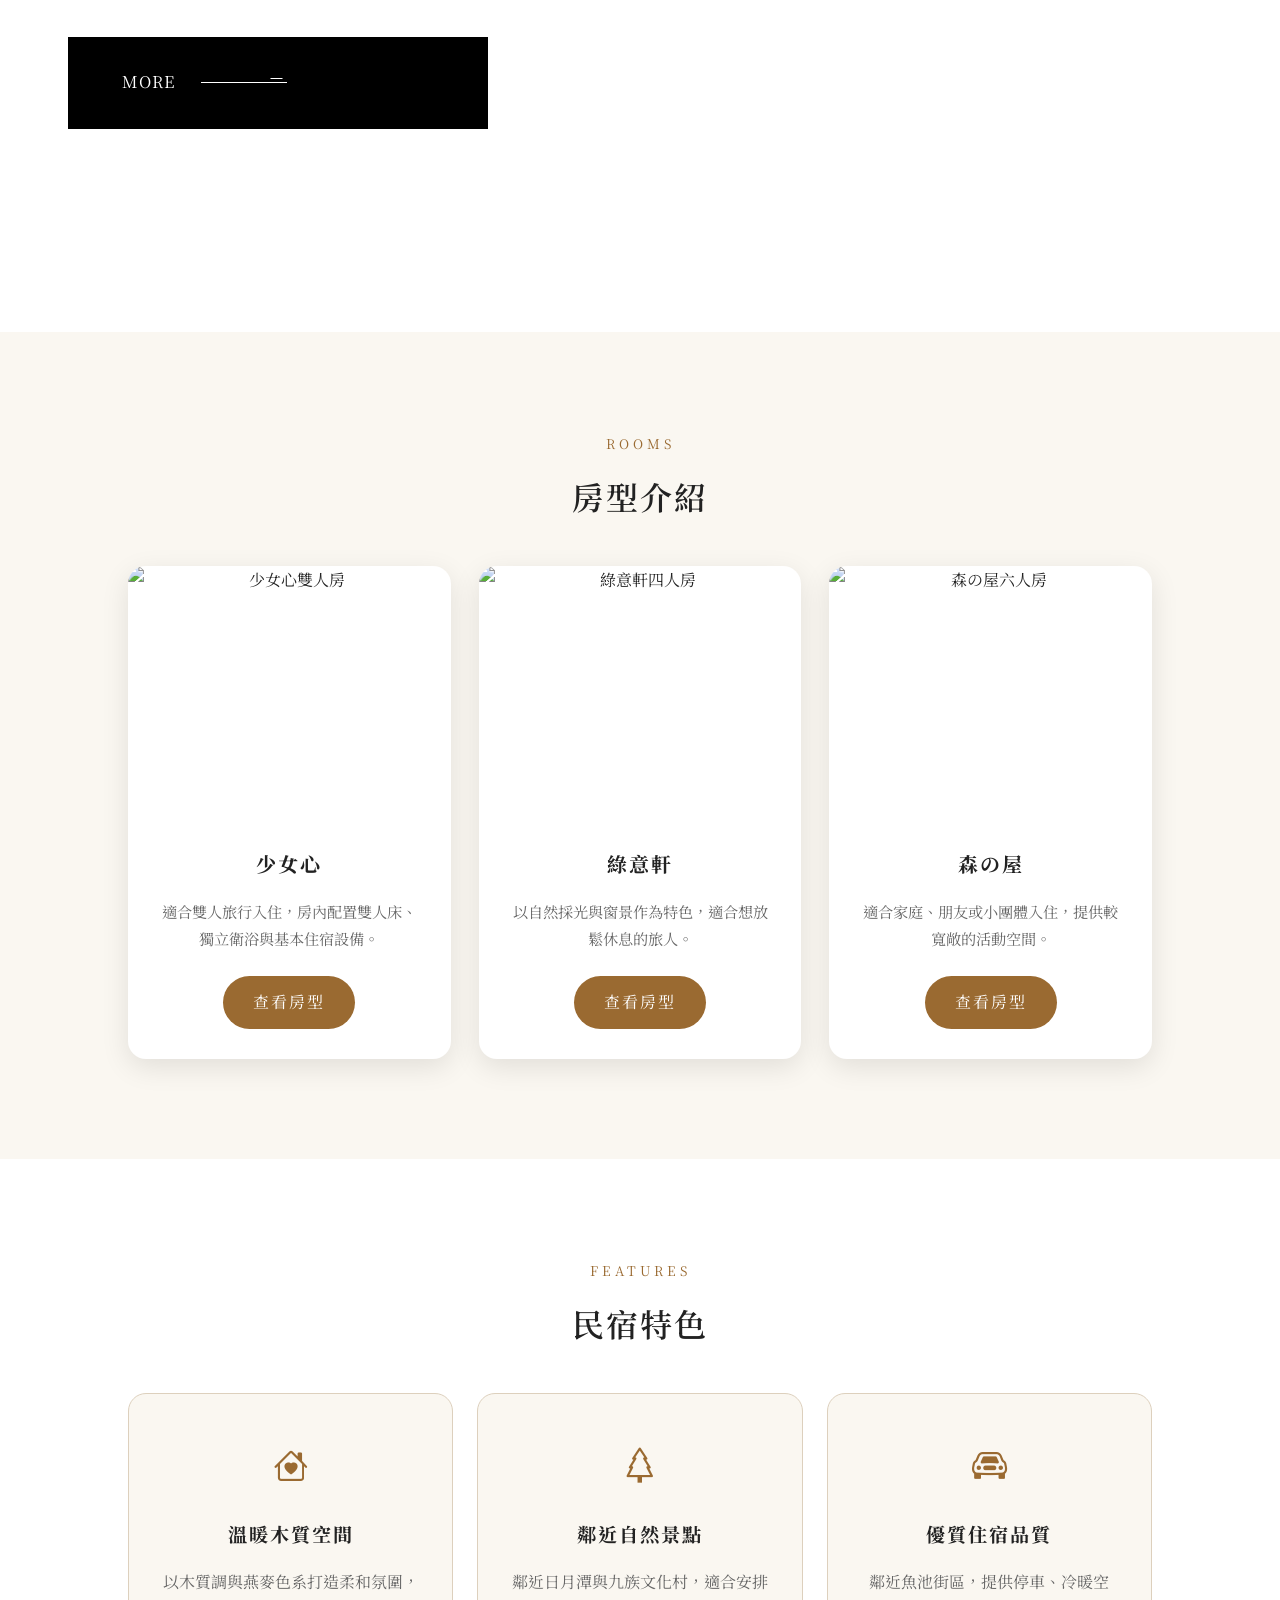
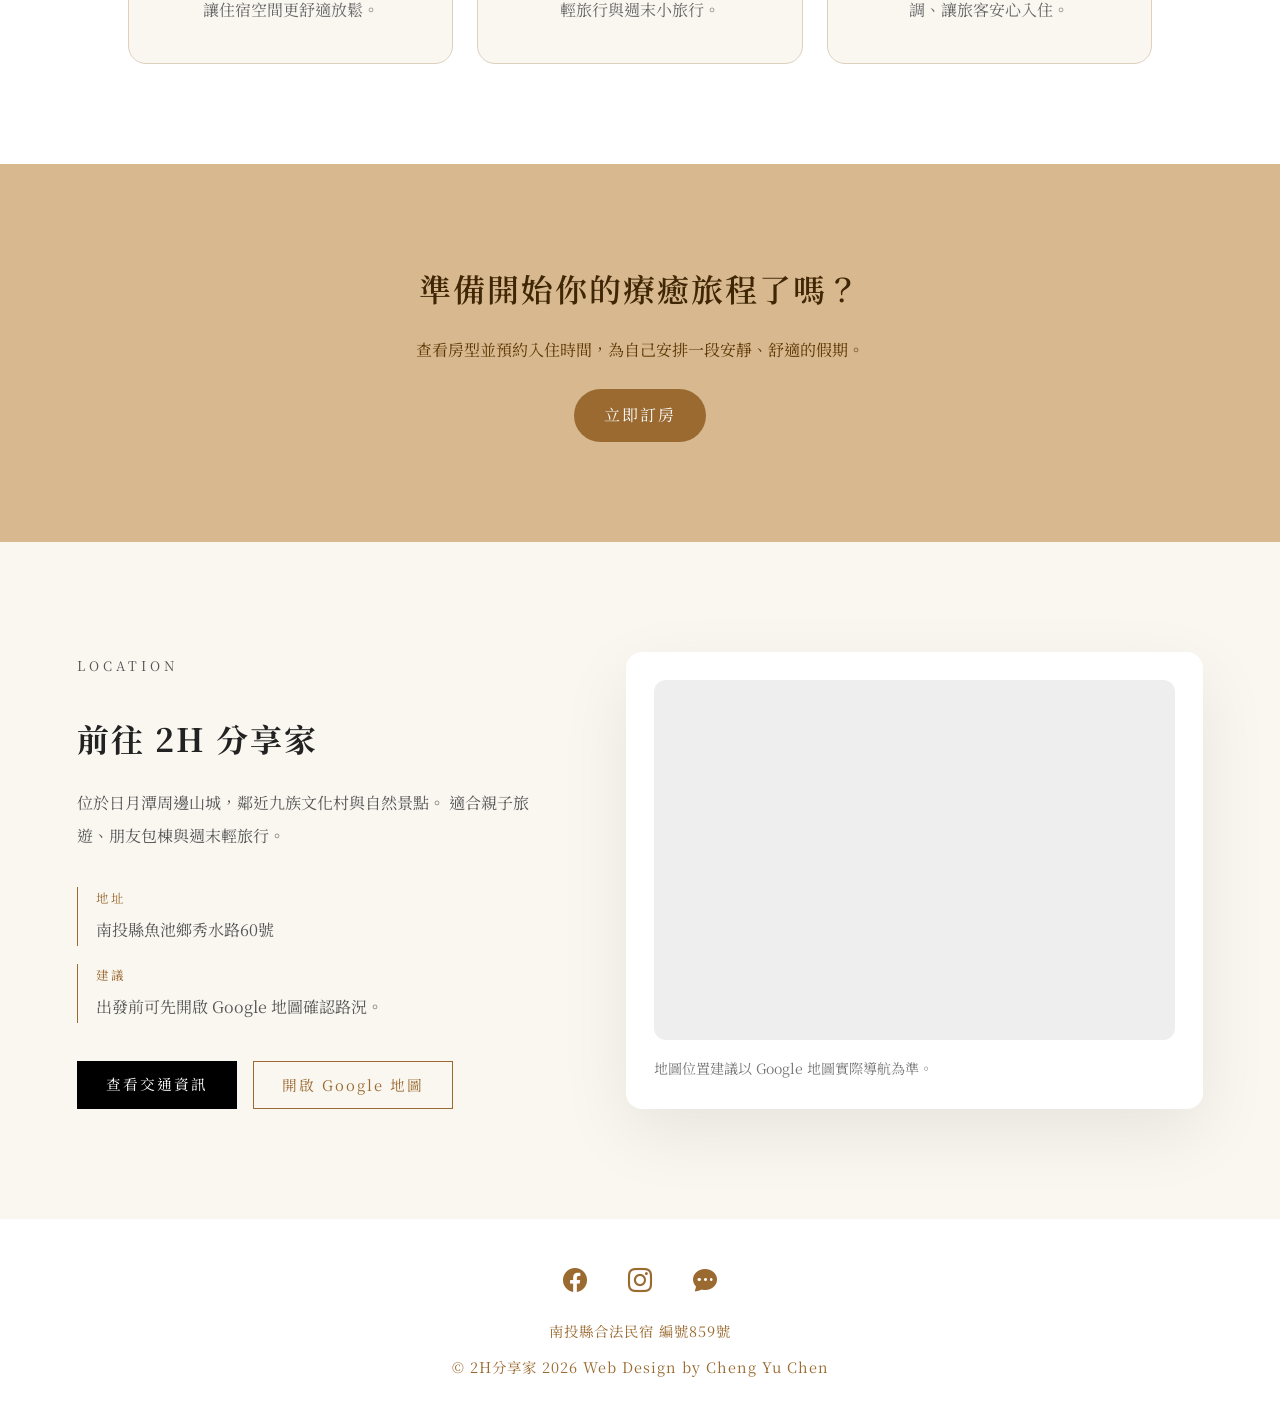
==== commit 7a9780b4: "修改0426" ====
--- a/index.html
+++ b/index.html
@@ -130,7 +130,7 @@
       <div class="feature-list">
         <div class="feature-item reveal"><i class="bi bi-house-heart"></i><h3>溫暖木質空間</h3><p>以木質調與燕麥色系打造柔和氛圍，讓住宿空間更舒適放鬆。</p></div>
         <div class="feature-item reveal"><i class="bi bi-tree"></i><h3>鄰近自然景點</h3><p>鄰近日月潭與九族文化村，適合安排輕旅行與週末小旅行。</p></div>
-        <div class="feature-item reveal"><i class="bi bi-car-front"></i><h3>便利住宿機能</h3><p>提供停車、冷暖空調、衛浴設備與基本備品，讓旅客安心入住。</p></div>
+        <div class="feature-item reveal"><i class="bi bi-car-front"></i><h3>優質住宿品質</h3><p>鄰近魚池街區，提供停車、冷暖空調、讓旅客安心入住。</p></div>
       </div>
     </section>
 
--- a/css/layout.css
+++ b/css/layout.css
@@ -1,4 +1,4 @@
-.site-header {
+height.site-header {
   width: 100%;
   height: var(--header-height);
   background-color: rgba(255, 255, 255, 0.94);
@@ -138,3 +138,193 @@
     font-size: 0.82rem;
   }
 }
+
+/* =========================
+   Floating Actions
+   Line icon button + Back to top
+========================= */
+
+.floating-actions {
+  position: fixed;
+  right: 28px;
+  bottom: 34px;
+  z-index: 1200;
+
+  display: flex;
+  flex-direction: column;
+  align-items: flex-end;
+  gap: 14px;
+}
+
+/* 綠色 Line 按鈕：預設只顯示 icon */
+.floating-line-btn {
+  display: inline-flex;
+  align-items: center;
+  justify-content: center;
+
+  width: 60px;
+  height: 60px;
+  padding: 0;
+  overflow: hidden;
+  white-space: nowrap;
+
+  border-radius: 999px;
+  background-color: #5f9407;
+  color: #fff;
+
+  box-shadow: 0 14px 34px rgba(0, 0, 0, 0.18);
+
+  transition:
+    width 0.35s ease,
+    padding 0.35s ease,
+    background-color 0.35s ease,
+    transform 0.35s ease,
+    box-shadow 0.35s ease;
+}
+
+.floating-line-btn:hover,
+.floating-line-btn:focus-visible {
+  width: 230px;
+  padding-left: 18px;
+  padding-right: 10px;
+  justify-content: flex-start;
+  background-color: #578804;
+  transform: translateY(-2px);
+  box-shadow: 0 18px 40px rgba(0, 0, 0, 0.22);
+}
+
+.floating-line-label {
+  max-width: 0;
+  opacity: 0;
+  overflow: hidden;
+  margin-right: 0;
+
+  color: #fff;
+  font-size: 1.02rem;
+  font-weight: 600;
+  letter-spacing: 1px;
+  line-height: 1;
+
+  transition:
+    max-width 0.35s ease,
+    opacity 0.25s ease,
+    margin-right 0.35s ease;
+}
+
+.floating-line-btn:hover .floating-line-label,
+.floating-line-btn:focus-visible .floating-line-label {
+  max-width: 150px;
+  opacity: 1;
+  margin-right: 10px;
+}
+
+.floating-line-icon {
+  flex: 0 0 60px;
+  width: 60px;
+  height: 60px;
+
+  display: flex;
+  align-items: center;
+  justify-content: center;
+}
+
+.floating-line-icon i {
+  display: flex;
+  align-items: center;
+  justify-content: center;
+
+  width: auto;
+  height: auto;
+  font-size: 1.55rem;
+  line-height: 1;
+}
+
+/* 黃色回到頂部按鈕 */
+.floating-top-btn {
+  width: 60px;
+  height: 60px;
+  border: 0;
+  border-radius: 50%;
+
+  display: flex;
+  align-items: center;
+  justify-content: center;
+
+  background-color: #f7c62f;
+  color: #fff;
+  cursor: pointer;
+
+  box-shadow: 0 14px 34px rgba(0, 0, 0, 0.18);
+
+  opacity: 0;
+  visibility: hidden;
+  transform: translateY(10px) scale(0.92);
+
+  transition:
+    opacity 0.35s ease,
+    visibility 0.35s ease,
+    transform 0.35s ease,
+    background-color 0.35s ease;
+}
+
+.floating-top-btn.is-visible {
+  opacity: 1;
+  visibility: visible;
+  transform: translateY(0) scale(1);
+}
+
+.floating-top-btn:hover,
+.floating-top-btn:focus-visible {
+  background-color: #efba12;
+  transform: translateY(-2px) scale(1);
+}
+
+.floating-top-btn i {
+  font-size: 1.45rem;
+  line-height: 1;
+}
+
+/* 平板 / 手機 */
+@media (max-width: 768px) {
+  .floating-actions {
+    right: 16px;
+    bottom: 20px;
+    gap: 12px;
+  }
+
+  .floating-line-btn {
+    width: 52px;
+    height: 52px;
+  }
+
+  .floating-line-btn:hover,
+  .floating-line-btn:focus-visible {
+    width: 52px;
+    padding-left: 0;
+    padding-right: 0;
+    justify-content: center;
+  }
+
+  .floating-line-label {
+    display: none;
+  }
+
+  .floating-line-icon {
+    flex: 0 0 52px;
+    width: 52px;
+    height: 52px;
+  }
+
+  .floating-line-icon i {
+    font-size: 1.35rem;
+  }
+
+  .floating-top-btn {
+    width: 52px;
+    height: 52px;
+  }
+
+  .floating-top-btn i {
+    font-size: 1.25rem;
+  }
+}
--- a/css/home.css
+++ b/css/home.css
@@ -1,16 +1,27 @@
 .hero {
   position: relative;
   width: 100%;
-  height: 100vh;
+  height: calc(100vh - var(--header-height)); 
   overflow: hidden;
+  background-color: #111; 
+  display: flex;
+  flex-direction: column;
+  align-items: center;
+  justify-content: center;
 }
 
 .introvideo {
+  position: absolute;
+  top: 0;
+  left: 0;
   width: 100%;
   height: 100%;
-  object-fit: cover;
-  transform: scale(1.15);
-}
+  object-fit: cover; 
+  object-position: center center; 
+  z-index: 0;
+}
+
+
 
 .hero-mask {
   position: absolute;
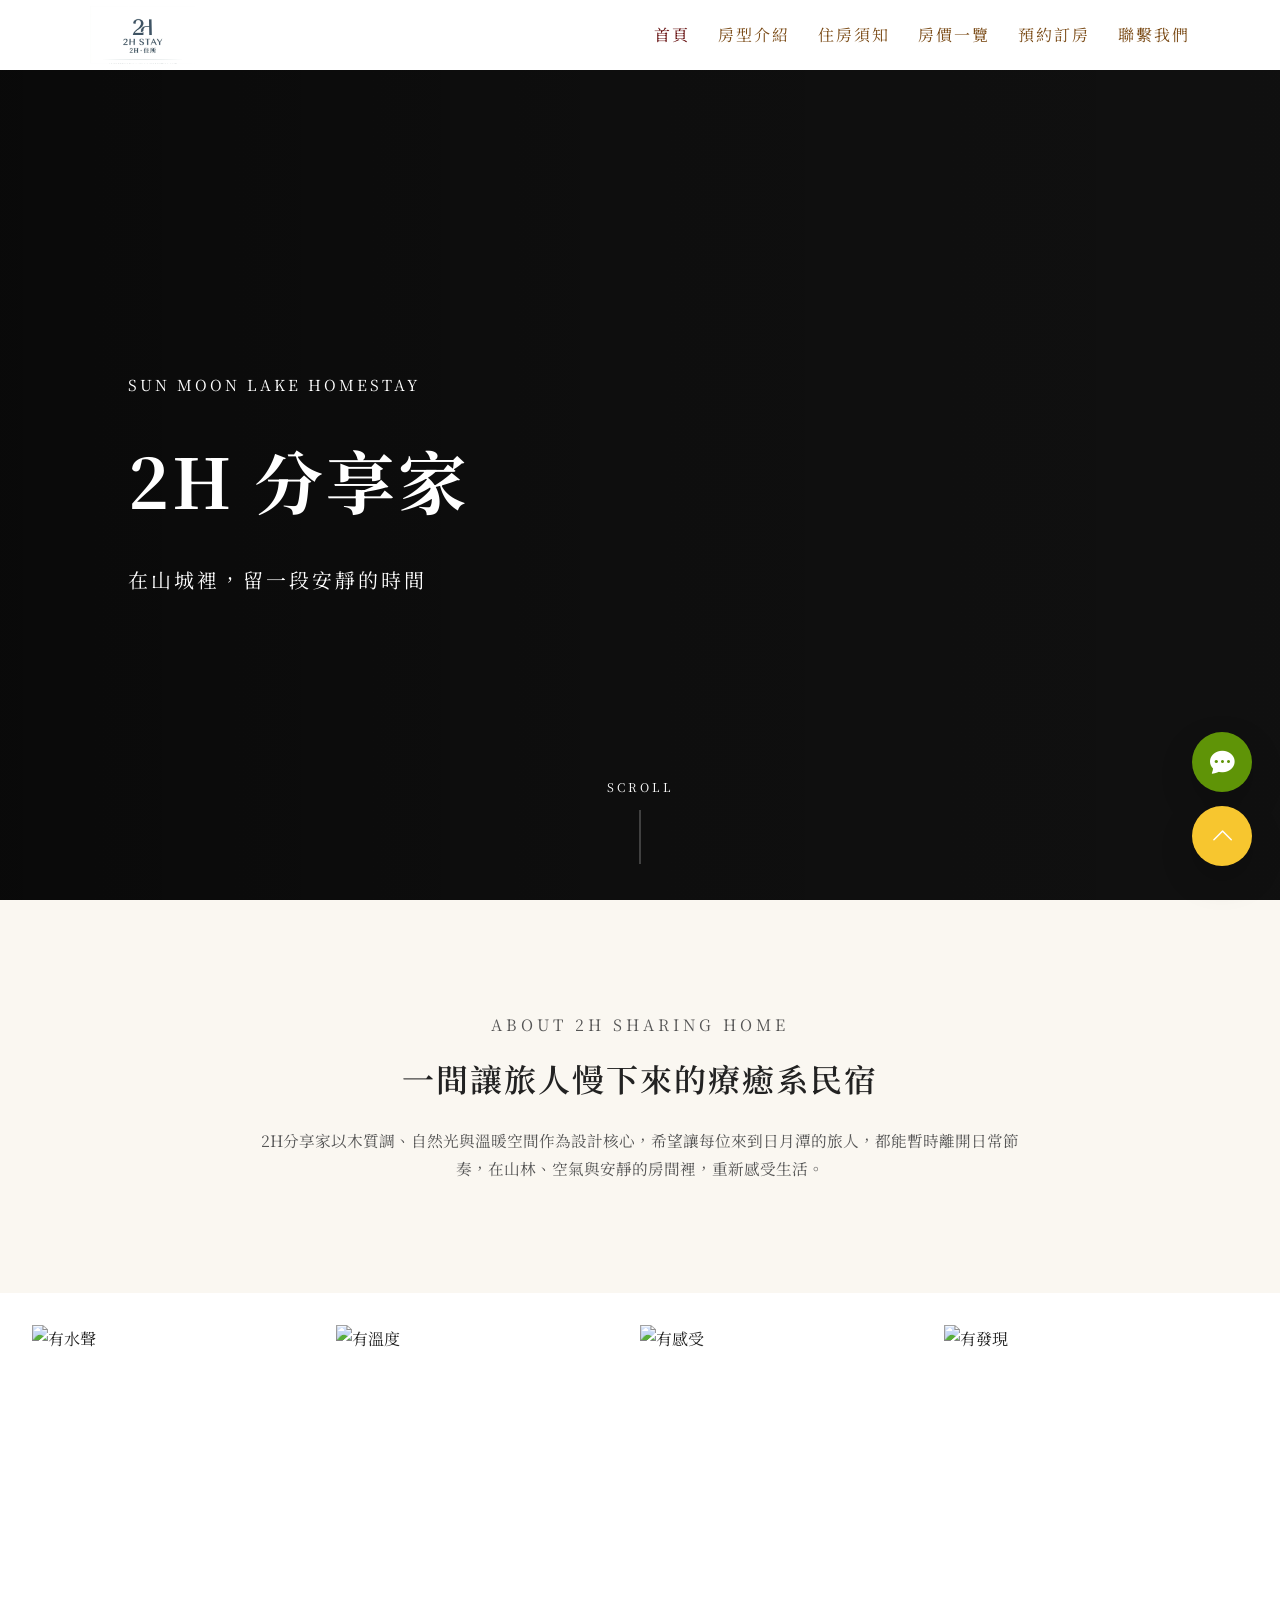
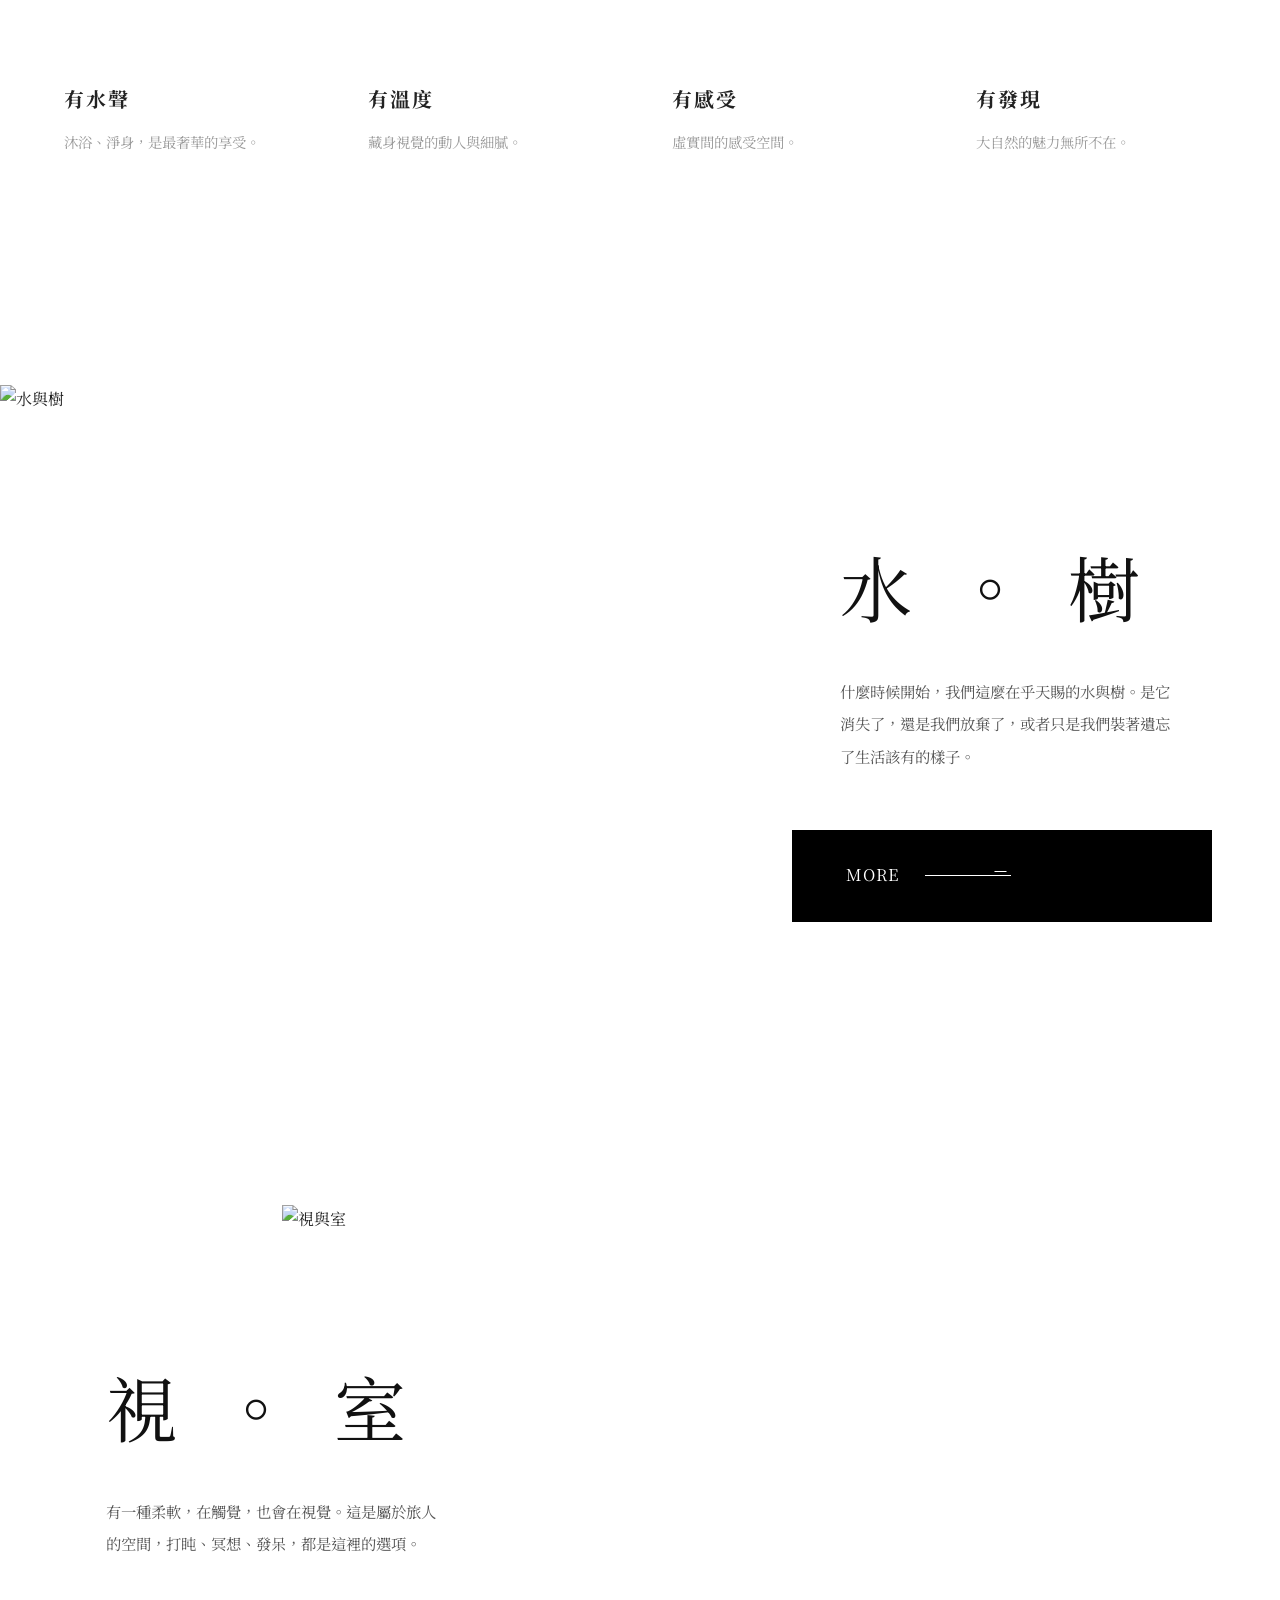
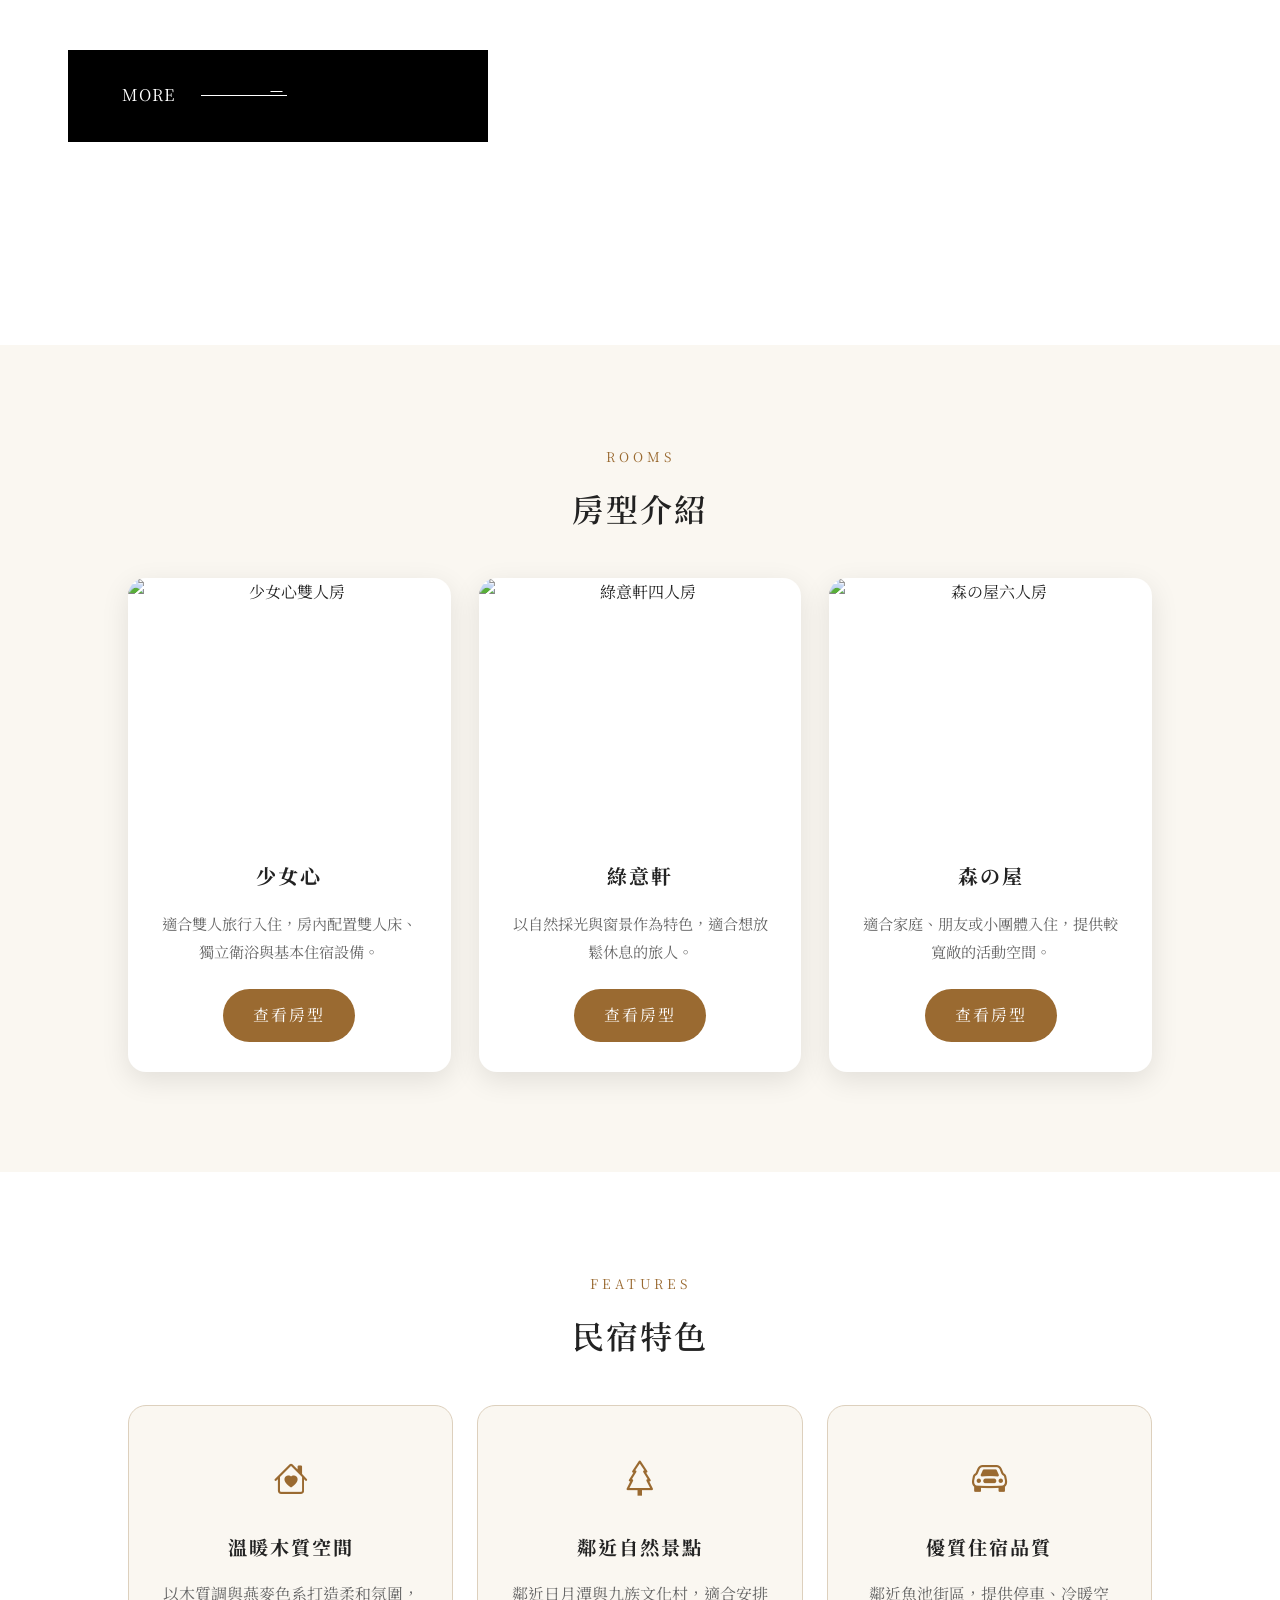
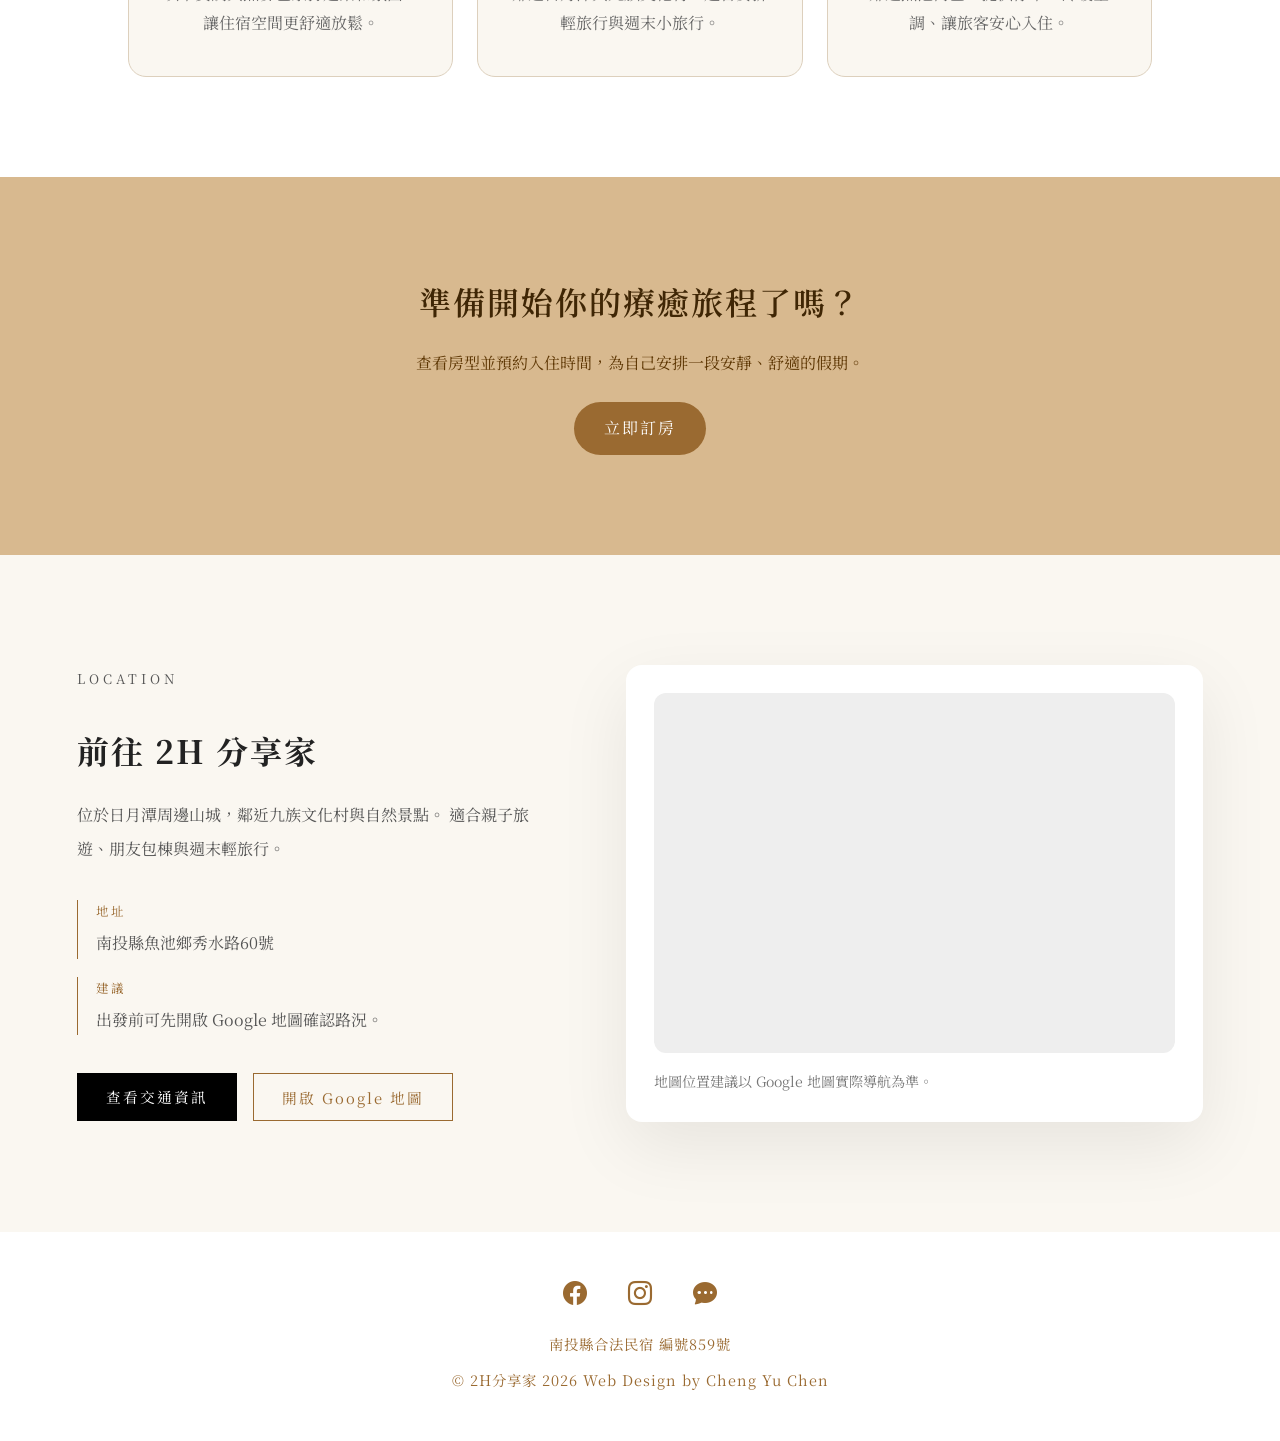
==== commit 840b0a44: "新增品牌故事與修改hero" ====
--- a/index.html
+++ b/index.html
@@ -1,17 +1,33 @@
 <!DOCTYPE html>
 <html lang="zh-TW">
 <head>
-  <meta charset="UTF-8" />
-  <meta name="viewport" content="width=device-width, initial-scale=1.0" />
+  <head>
+  <meta charset="UTF-8">
+  <meta name="viewport" content="width=device-width, initial-scale=1.0">
+
   <title>日月潭療癒系民宿｜2H分享家</title>
-  <meta name="description" content="2H分享家是日月潭療癒系民宿，提供舒適房型、自然環境與放鬆住宿體驗，適合雙人旅行、家庭住宿與多人包棟。" />
-  <meta name="keywords" content="日月潭民宿,南投住宿,包棟民宿,2H分享家,親子民宿,房型介紹" />
-  <meta property="og:type" content="website" />
-  <meta property="og:title" content="日月潭療癒系民宿｜2H分享家" />
-  <meta property="og:description" content="在日月潭山城裡，留一段安靜的時間。" />
-  <meta property="og:image" content="https://images.unsplash.com/photo-1500530855697-b586d89ba3ee?q=80&w=1600&auto=format&fit=crop" />
-  <meta property="og:locale" content="zh_TW" />
-  <link rel="canonical" href="https://example.com/index.html" />
+  <meta name="description" content="日月潭九族文化村包棟民宿首選，提供獨棟木屋、親子友善空間、專屬停車、冷暖空調與舒適衛浴設備，適合家庭旅行、朋友聚會與日月潭住宿。">
+  <meta name="keywords" content="日月潭民宿,南投住宿,九族文化村民宿,包棟民宿,2H分享家,親子民宿">
+  <meta name="robots" content="index, follow, max-snippet:-1, max-video-preview:-1, max-image-preview:large">
+
+  <link rel="canonical" href="https://sunmoonlakebnb.com.tw/">
+
+  <meta property="og:locale" content="zh_TW">
+  <meta property="og:type" content="website">
+  <meta property="og:title" content="日月潭療癒系民宿｜2H分享家">
+  <meta property="og:description" content="日月潭九族文化村包棟民宿首選，提供獨棟木屋、親子友善空間、專屬停車與舒適住宿體驗。">
+  <meta property="og:url" content="https://sunmoonlakebnb.com.tw/">
+  <meta property="og:image" content="https://sunmoonlakebnb.com.tw/wp-content/uploads/2023/04/1-jpg.webp">
+  <meta property="og:image:secure_url" content="https://sunmoonlakebnb.com.tw/wp-content/uploads/2023/04/1-jpg.webp">
+  <meta property="og:image:width" content="1108">
+  <meta property="og:image:height" content="1478">
+  <meta property="og:image:alt" content="日月潭住宿推薦｜九族文化村民宿｜包棟優惠：2H分享家">
+  <meta property="og:image:type" content="image/jpeg">
+
+  <meta name="twitter:card" content="summary_large_image">
+  <meta name="twitter:title" content="日月潭療癒系民宿｜2H分享家">
+  <meta name="twitter:description" content="日月潭九族文化村包棟民宿首選，適合家庭旅行、朋友聚會與療癒住宿。">
+  <meta name="twitter:image" content="https://sunmoonlakebnb.com.tw/wp-content/uploads/2023/04/1-jpg.webp">
 
   <link rel="preconnect" href="https://fonts.googleapis.com">
   <link rel="preconnect" href="https://fonts.gstatic.com" crossorigin>
@@ -25,17 +41,47 @@
   <script type="application/ld+json">
   {
     "@context": "https://schema.org",
-    "@type": "LodgingBusiness",
+    "@type": "BedAndBreakfast",
+    "@id": "https://sunmoonlakebnb.com.tw/",
     "name": "2H分享家",
-    "description": "日月潭療癒系民宿，提供舒適房型、自然環境與放鬆住宿體驗。",
+    "url": "https://sunmoonlakebnb.com.tw/",
+    "logo": "https://sunmoonlakebnb.com.tw/assets/images/logo.webp",
+    "image": "https://sunmoonlakebnb.com.tw/wp-content/uploads/2023/04/1-jpg.webp",
+    "description": "日月潭九族文化村包棟民宿首選，提供獨棟木屋、親子友善空間、專屬停車、冷暖空調與舒適衛浴設備。",
     "address": {
       "@type": "PostalAddress",
+      "streetAddress": "秀水路60號",
+      "addressLocality": "魚池鄉",
       "addressRegion": "南投縣",
+      "postalCode": "555",
       "addressCountry": "TW"
-    }
+    },
+    "geo": {
+      "@type": "GeoCoordinates",
+      "latitude": 23.894582851016224,
+      "longitude": 120.94037758989012
+    },
+    "amenityFeature": [
+      {
+        "@type": "LocationFeatureSpecification",
+        "name": "親子友善",
+        "value": true
+      },
+      {
+        "@type": "LocationFeatureSpecification",
+        "name": "包棟",
+        "value": true
+      },
+      {
+        "@type": "LocationFeatureSpecification",
+        "name": "免費停車",
+        "value": true
+      }
+    ]
   }
   </script>
 </head>
+
 
 <body data-page="home">
   <div id="site-header"></div>
--- a/css/layout.css
+++ b/css/layout.css
@@ -1,4 +1,4 @@
-height.site-header {
+.site-header {
   width: 100%;
   height: var(--header-height);
   background-color: rgba(255, 255, 255, 0.94);
@@ -95,14 +95,23 @@
 
 @media (max-width: 768px) {
   .site-header {
-    height: auto;
+    height: 86px;
+  }
+
+  .site-header.scrolled {
+    height: 86px;
   }
 
   .navbar {
-    min-height: 70px;
-    padding: 14px 5%;
+    height: 86px;
+    min-height: 86px;
+    padding: 0 7%;
     gap: 12px;
-    flex-wrap: wrap;
+    flex-wrap: nowrap;
+  }
+
+  .logo {
+    width: 82px;
   }
 
   .menu-toggle {
@@ -123,19 +132,48 @@
 
   .nav-menu {
     display: none;
-    flex-basis: 100%;
-    flex-wrap: wrap;
-    justify-content: center;
-    gap: 12px 20px;
-    padding: 12px 0 4px;
+    position: absolute;
+    top: 86px;
+    left: 0;
+    width: 100%;
+
+    flex-direction: column;
+    align-items: center;
+    justify-content: flex-start;
+    gap: 0;
+
+    padding: 18px 7% 24px;
+    background-color: rgba(255, 255, 255, 0.98);
+    box-shadow: 0 18px 36px rgba(0, 0, 0, 0.08);
   }
 
   .nav-menu.is-open {
     display: flex;
   }
 
+  .navitem {
+    width: 100%;
+    text-align: center;
+    border-bottom: 1px solid rgba(154, 106, 49, 0.14);
+  }
+
+  .navitem:last-child {
+    border-bottom: none;
+  }
+
   .navitem a {
-    font-size: 0.82rem;
+    display: block;
+    width: 100%;
+    padding: 13px 0;
+    font-size: 0.95rem;
+    letter-spacing: 3px;
+    color: #7a4a15;
+  }
+
+  .navitem a:hover,
+  .navitem a.active {
+    color: #5d0202;
+    background-color: rgba(250, 247, 241, 0.85);
   }
 }
 
@@ -286,45 +324,95 @@
 
 /* 平板 / 手機 */
 @media (max-width: 768px) {
-  .floating-actions {
-    right: 16px;
-    bottom: 20px;
+  .site-header {
+    height: 54px;
+  }
+
+  .site-header.scrolled {
+    height: 54px;
+  }
+
+  .navbar {
+    height: 54px;
+    min-height: 54px;
+    padding: 0 7%;
     gap: 12px;
-  }
-
-  .floating-line-btn {
-    width: 52px;
-    height: 52px;
-  }
-
-  .floating-line-btn:hover,
-  .floating-line-btn:focus-visible {
-    width: 52px;
-    padding-left: 0;
-    padding-right: 0;
-    justify-content: center;
-  }
-
-  .floating-line-label {
+    flex-wrap: nowrap;
+  }
+
+  .logo {
+    width: 54px;
+    height: auto;
+    display: block;
+  }
+
+  .menu-toggle {
+    display: block;
+    width: 34px;
+    height: 34px;
+  }
+
+  .menu-toggle span {
+    width: 23px;
+    height: 1px;
+    margin: 5px auto;
+  }
+
+  .menu-toggle.is-open span:nth-child(1) {
+    transform: translateY(6px) rotate(45deg);
+  }
+
+  .menu-toggle.is-open span:nth-child(2) {
+    opacity: 0;
+  }
+
+  .menu-toggle.is-open span:nth-child(3) {
+    transform: translateY(-6px) rotate(-45deg);
+  }
+
+  .nav-menu {
     display: none;
-  }
-
-  .floating-line-icon {
-    flex: 0 0 52px;
-    width: 52px;
-    height: 52px;
-  }
-
-  .floating-line-icon i {
-    font-size: 1.35rem;
-  }
-
-  .floating-top-btn {
-    width: 52px;
-    height: 52px;
-  }
-
-  .floating-top-btn i {
-    font-size: 1.25rem;
+    position: absolute;
+    top: 54px;
+    left: 0;
+    width: 100%;
+
+    flex-direction: column;
+    align-items: center;
+    justify-content: flex-start;
+    gap: 0;
+
+    padding: 14px 7% 20px;
+    background-color: rgba(255, 255, 255, 0.98);
+    box-shadow: 0 18px 36px rgba(0, 0, 0, 0.08);
+  }
+
+  .nav-menu.is-open {
+    display: flex;
+  }
+
+  .navitem {
+    width: 100%;
+    text-align: center;
+    border-bottom: 1px solid rgba(154, 106, 49, 0.14);
+  }
+
+  .navitem:last-child {
+    border-bottom: none;
+  }
+
+  .navitem a {
+    display: block;
+    width: 100%;
+    padding: 11px 0;
+    font-size: 0.9rem;
+    letter-spacing: 3px;
+    color: #7a4a15;
+  }
+
+  .navitem a:hover,
+  .navitem a.active {
+    color: #5d0202;
+    background-color: rgba(250, 247, 241, 0.85);
   }
 }
--- a/css/home.css
+++ b/css/home.css
@@ -1,26 +1,37 @@
 .hero {
   position: relative;
   width: 100%;
-  height: calc(100vh - var(--header-height)); 
+
+  /* 關鍵：因為 header 是 fixed，所以 hero 要往下避開 header */
+  margin-top: var(--header-height);
+
+  /* 關鍵：剛好吃滿「扣掉 header 後」的可視高度 */
+  height: calc(100vh - var(--header-height));
+  height: calc(100svh - var(--header-height));
+
+  min-height: calc(100vh - var(--header-height));
+  min-height: calc(100svh - var(--header-height));
+
   overflow: hidden;
-  background-color: #111; 
+  background-color: #111;
+
   display: flex;
-  flex-direction: column;
   align-items: center;
   justify-content: center;
 }
 
 .introvideo {
   position: absolute;
-  top: 0;
-  left: 0;
+  inset: 0;
+
   width: 100%;
   height: 100%;
-  object-fit: cover; 
-  object-position: center center; 
+
+  object-fit: cover;
+  object-position: center center;
+
   z-index: 0;
 }
-
 
 
 .hero-mask {
@@ -629,4 +640,16 @@
   .home-map-wrap {
     height: 300px;
   }
+}
+@media (max-width: 768px) {
+  .hero {
+    margin-top: 70px;
+    height: calc(100svh - 70px);
+    min-height: calc(100svh - 70px);
+  }
+
+  .introvideo {
+    object-fit: cover;
+    object-position: center center;
+  }
 }
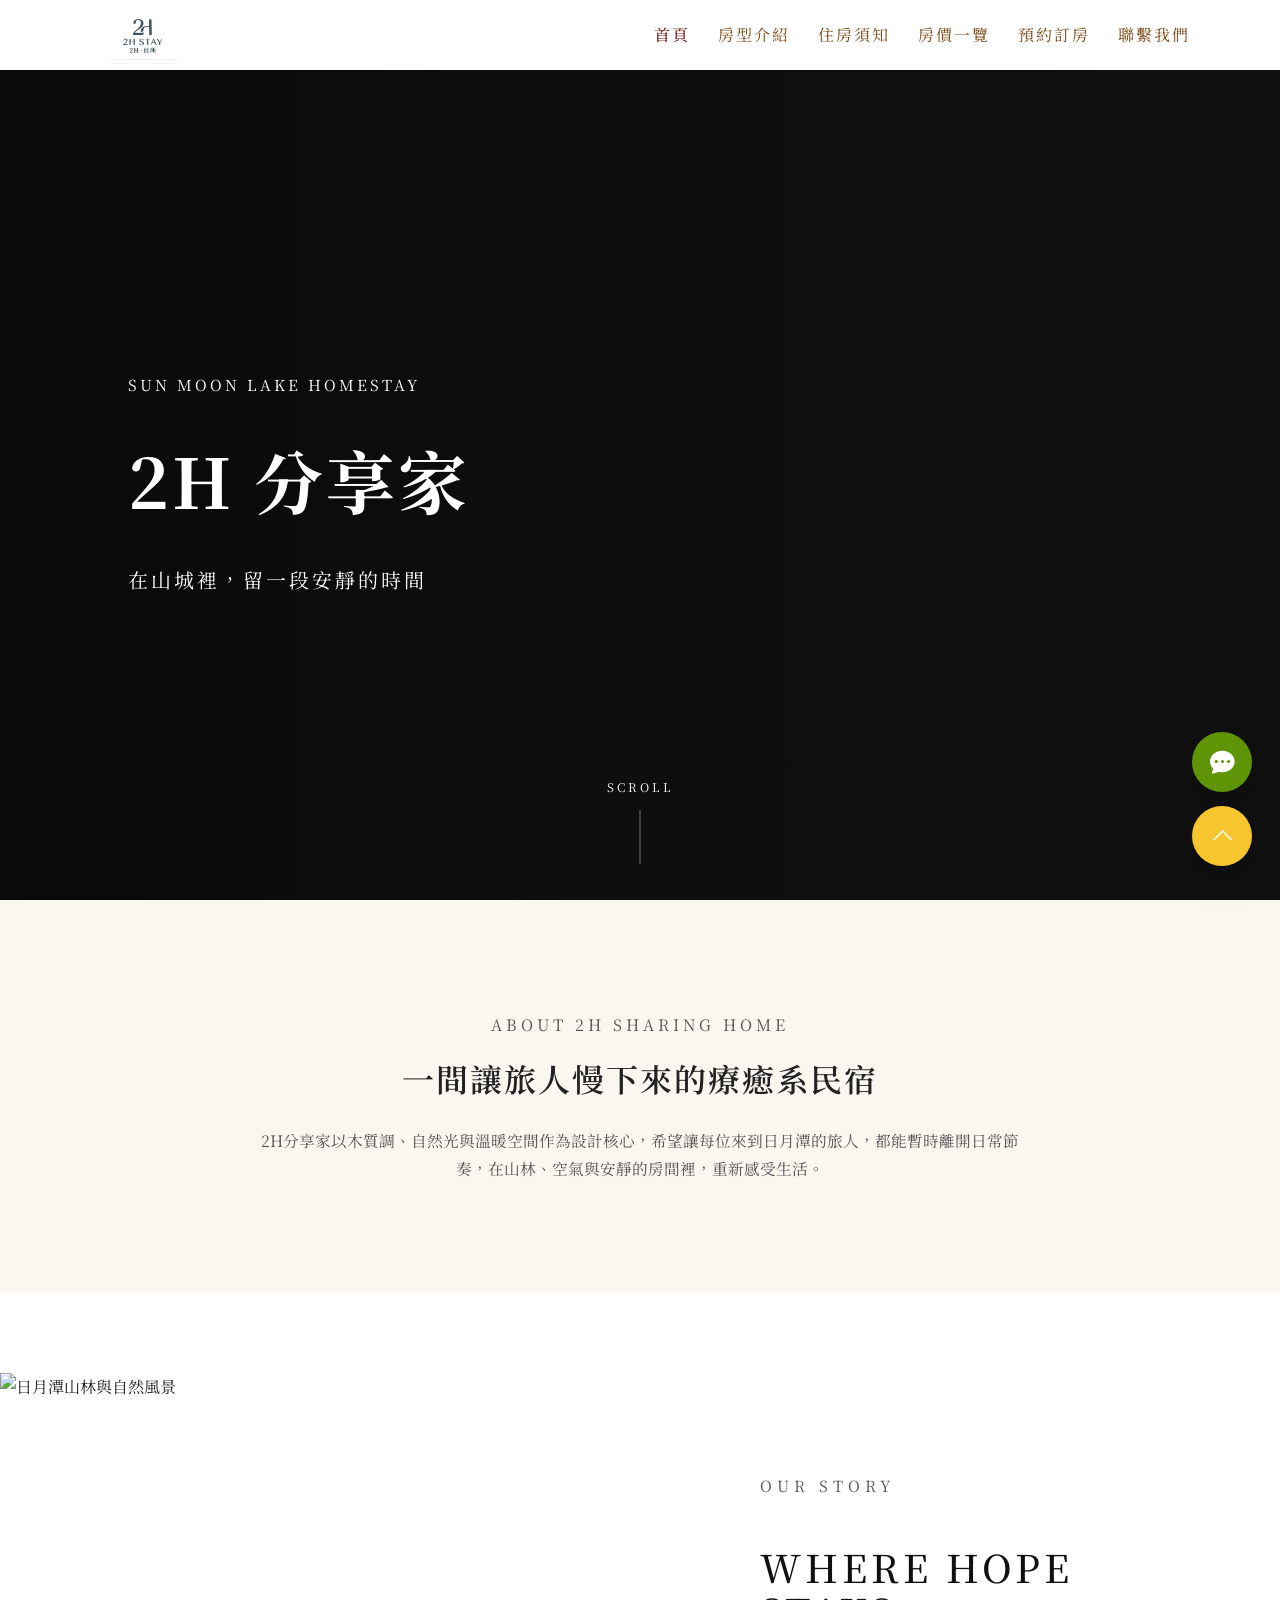
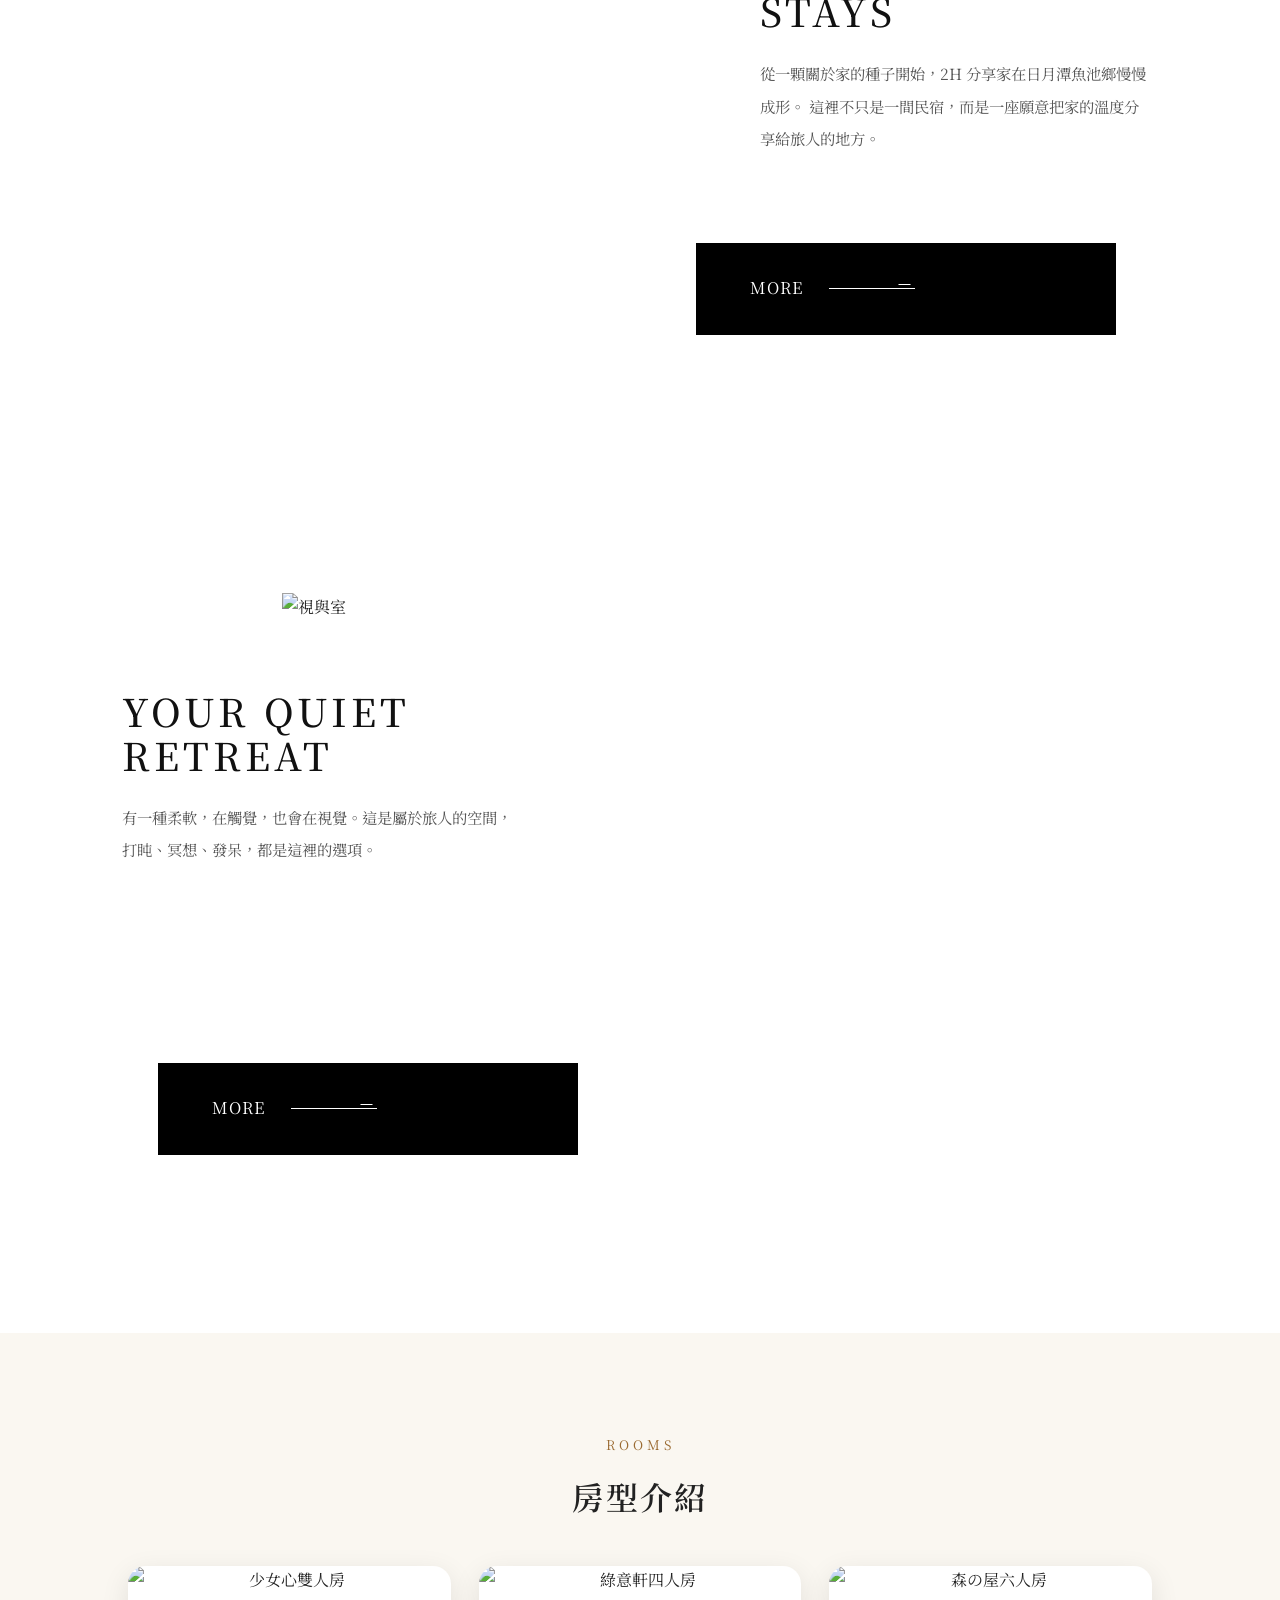
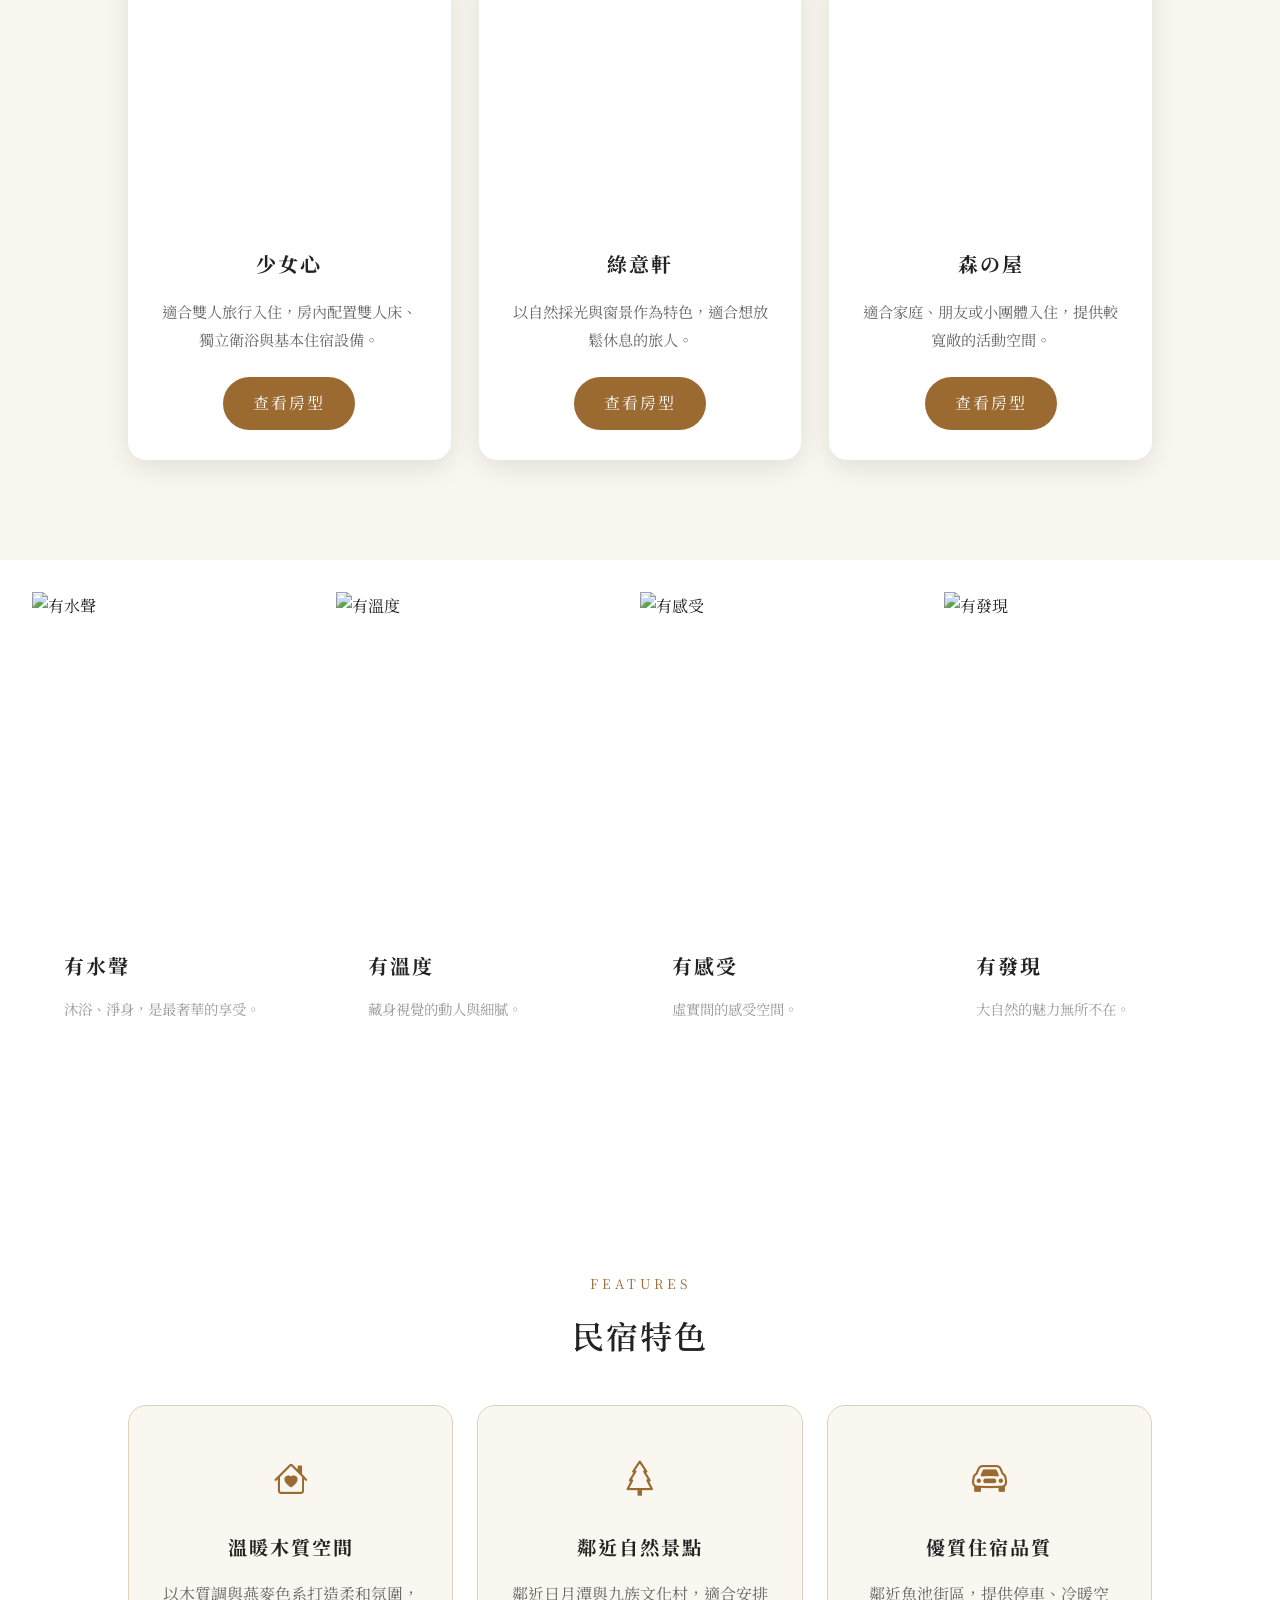
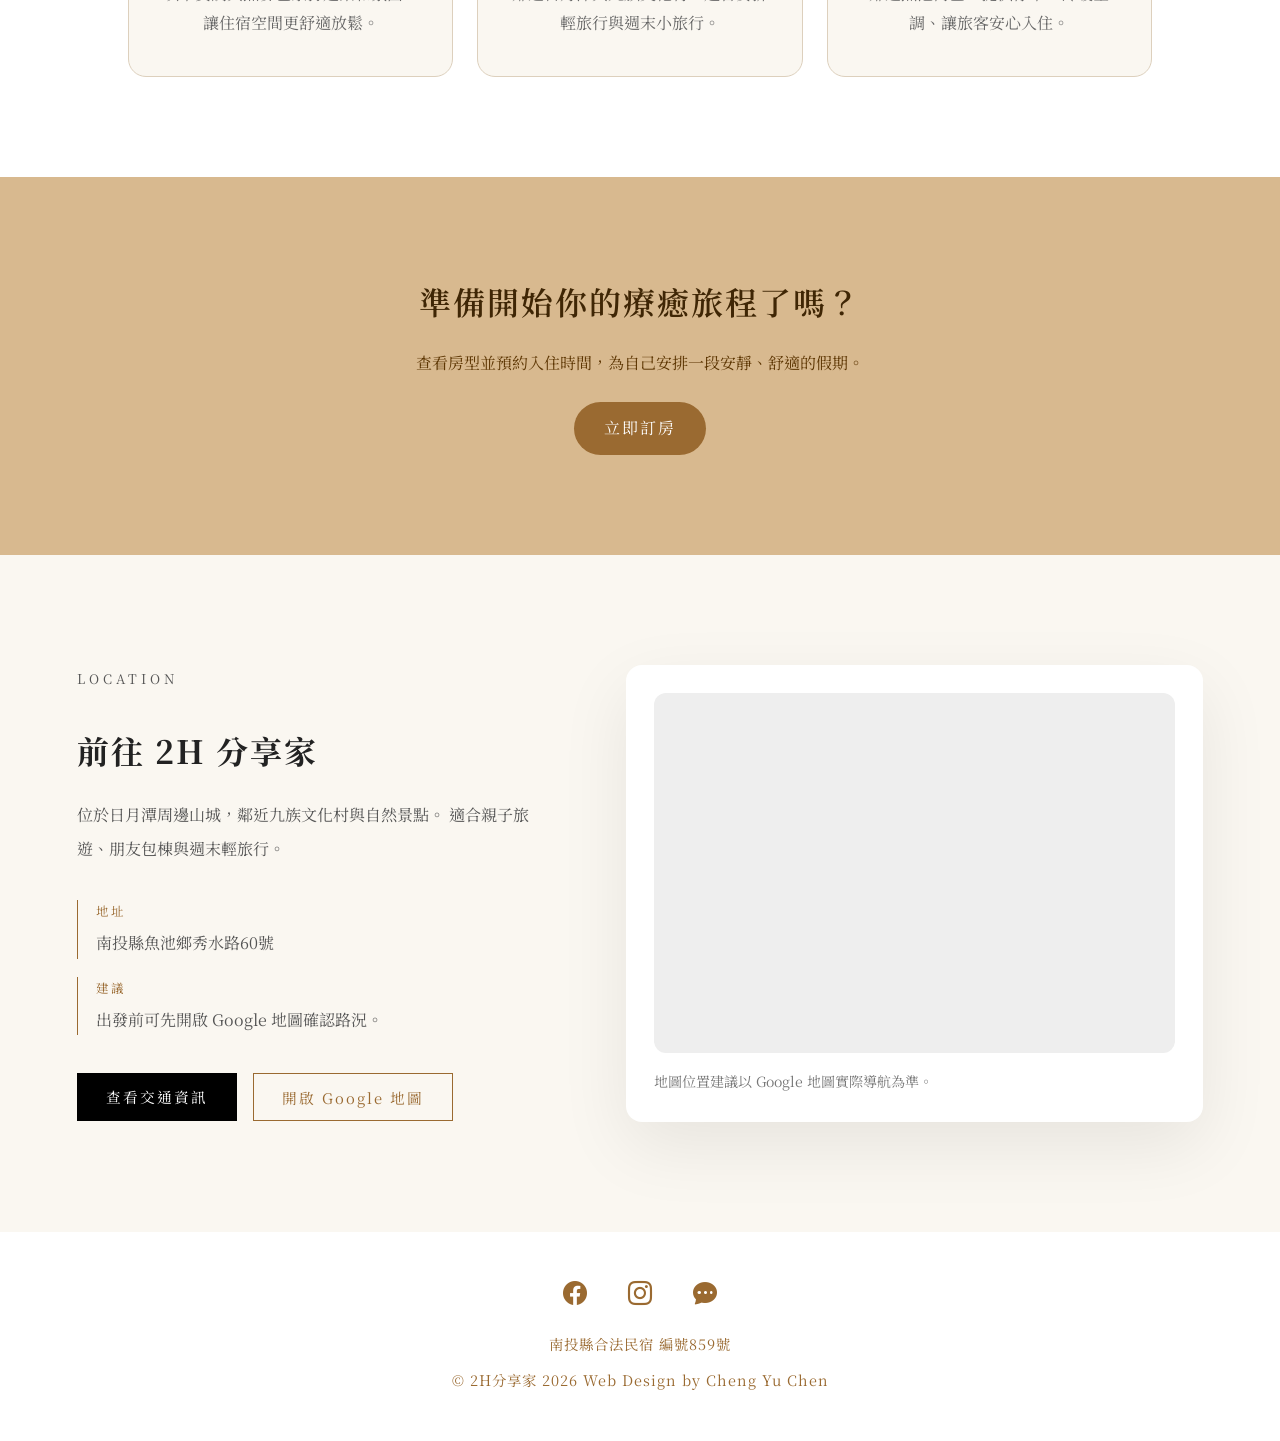
==== commit 3fd64b5b: "修改新增故事" ====
--- a/index.html
+++ b/index.html
@@ -1,7 +1,7 @@
 <!DOCTYPE html>
 <html lang="zh-TW">
 <head>
-  <head>
+  
   <meta charset="UTF-8">
   <meta name="viewport" content="width=device-width, initial-scale=1.0">
 
@@ -112,51 +112,38 @@
       </div>
     </section>
 
-    <section class="concept-section" aria-label="民宿概念特色">
-      <article class="concept-card reveal">
-        <a href="about.html">
-          <div class="zoom-box"><img src="https://images.unsplash.com/photo-1582719508461-905c673771fd?q=80&w=1200&auto=format&fit=crop" alt="有水聲"></div>
-          <div class="concept-info"><h3>有水聲</h3><p>沐浴、淨身，是最奢華的享受。</p></div>
-        </a>
-      </article>
-
-      <article class="concept-card reveal">
-        <a href="about.html">
-          <div class="zoom-box"><img src="https://images.unsplash.com/photo-1618220179428-22790b461013?q=80&w=1200&auto=format&fit=crop" alt="有溫度"></div>
-          <div class="concept-info"><h3>有溫度</h3><p>藏身視覺的動人與細膩。</p></div>
-        </a>
-      </article>
-
-      <article class="concept-card reveal">
-        <a href="about.html">
-          <div class="zoom-box"><img src="https://images.unsplash.com/photo-1600607687939-ce8a6c25118c?q=80&w=1200&auto=format&fit=crop" alt="有感受"></div>
-          <div class="concept-info"><h3>有感受</h3><p>虛實間的感受空間。</p></div>
-        </a>
-      </article>
-
-      <article class="concept-card reveal">
-        <a href="about.html">
-          <div class="zoom-box"><img src="https://images.unsplash.com/photo-1500530855697-b586d89ba3ee?q=80&w=1200&auto=format&fit=crop" alt="有發現"></div>
-          <div class="concept-info"><h3>有發現</h3><p>大自然的魅力無所不在。</p></div>
-        </a>
-      </article>
-    </section>
-
-    <section class="story-section reveal">
-      <div class="story-image-wrap"><div class="zoom-box story-zoom"><img src="https://images.unsplash.com/photo-1500530855697-b586d89ba3ee?q=80&w=1600&auto=format&fit=crop" alt="水與樹"></div></div>
-      <div class="story-panel">
-        <h2>水 。 樹</h2>
-        <p>什麼時候開始，我們這麼在乎天賜的水與樹。是它消失了，還是我們放棄了，或者只是我們裝著遺忘了生活該有的樣子。</p>
-        <a href="about.html" class="black-more-btn"><span>MORE</span><i></i></a>
-      </div>
-    </section>
+
+    <section class="story-section reveal" aria-label="品牌故事入口">
+  <div class="story-image-wrap">
+    <div class="zoom-box story-zoom">
+      <img
+        src="https://images.unsplash.com/photo-1500530855697-b586d89ba3ee?q=80&w=1600&auto=format&fit=crop"
+        alt="日月潭山林與自然風景"
+      />
+    </div>
+  </div>
+
+  <div class="story-panel">
+    <p class="story-panel-label">OUR STORY</p>
+    <h2>WHERE HOPE STAYS</h2>
+    <p>
+      從一顆關於家的種子開始，2H 分享家在日月潭魚池鄉慢慢成形。
+      這裡不只是一間民宿，而是一座願意把家的溫度分享給旅人的地方。
+    </p>
+
+    <a href="about.html" class="black-more-btn" aria-label="閱讀 2H 分享家品牌故事">
+      <span>MORE</span>
+      <i></i>
+    </a>
+  </div>
+</section>
 
     <section class="story-section reverse reveal">
       <div class="story-image-wrap"><div class="zoom-box story-zoom"><img src="https://images.unsplash.com/photo-1616486338812-3dadae4b4ace?q=80&w=1600&auto=format&fit=crop" alt="視與室"></div></div>
       <div class="story-panel">
-        <h2>視 。 室</h2>
+        <h2>YOUR QUIET RETREAT</h2>
         <p>有一種柔軟，在觸覺，也會在視覺。這是屬於旅人的空間，打盹、冥想、發呆，都是這裡的選項。</p>
-        <a href="room.html" class="black-more-btn"><span>MORE</span><i></i></a>
+        <a href="space.html" class="black-more-btn"><span>MORE</span><i></i></a>
       </div>
     </section>
 
@@ -168,6 +155,36 @@
         <article class="room-card reveal"><div class="zoom-box room-img"><img src="https://images.unsplash.com/photo-1590490360182-c33d57733427?q=80&w=1200&auto=format&fit=crop" alt="綠意軒四人房"></div><div class="room-card-body"><h3>綠意軒</h3><p>以自然採光與窗景作為特色，適合想放鬆休息的旅人。</p><a href="room.html">查看房型</a></div></article>
         <article class="room-card reveal"><div class="zoom-box room-img"><img src="https://images.unsplash.com/photo-1560448204-e02f11c3d0e2?q=80&w=1200&auto=format&fit=crop" alt="森の屋六人房"></div><div class="room-card-body"><h3>森の屋</h3><p>適合家庭、朋友或小團體入住，提供較寬敞的活動空間。</p><a href="room.html">查看房型</a></div></article>
       </div>
+    </section>
+
+    <section class="concept-section" aria-label="民宿概念特色">
+      <article class="concept-card reveal">
+        <a href="about.html">
+          <div class="zoom-box"><img src="https://images.unsplash.com/photo-1582719508461-905c673771fd?q=80&w=1200&auto=format&fit=crop" alt="有水聲"></div>
+          <div class="concept-info"><h3>有水聲</h3><p>沐浴、淨身，是最奢華的享受。</p></div>
+        </a>
+      </article>
+
+      <article class="concept-card reveal">
+        <a href="about.html">
+          <div class="zoom-box"><img src="https://images.unsplash.com/photo-1618220179428-22790b461013?q=80&w=1200&auto=format&fit=crop" alt="有溫度"></div>
+          <div class="concept-info"><h3>有溫度</h3><p>藏身視覺的動人與細膩。</p></div>
+        </a>
+      </article>
+
+      <article class="concept-card reveal">
+        <a href="about.html">
+          <div class="zoom-box"><img src="https://images.unsplash.com/photo-1600607687939-ce8a6c25118c?q=80&w=1200&auto=format&fit=crop" alt="有感受"></div>
+          <div class="concept-info"><h3>有感受</h3><p>虛實間的感受空間。</p></div>
+        </a>
+      </article>
+
+      <article class="concept-card reveal">
+        <a href="about.html">
+          <div class="zoom-box"><img src="https://images.unsplash.com/photo-1500530855697-b586d89ba3ee?q=80&w=1200&auto=format&fit=crop" alt="有發現"></div>
+          <div class="concept-info"><h3>有發現</h3><p>大自然的魅力無所不在。</p></div>
+        </a>
+      </article>
     </section>
 
     <section class="feature-section reveal">
--- a/css/home.css
+++ b/css/home.css
@@ -172,21 +172,26 @@
 
 .story-panel {
   position: absolute;
-  top: 175px;
-  right: 4.5%;
-  width: 430px;
-  min-height: 350px;
-  background-color: rgba(255, 255, 255, 0.92);
-  padding: 42px 48px 0;
+  top: 120px;
+  right: 5%;
+
+  /* 讓右側區塊大約佔畫面的 1/3 */
+  width: clamp(520px, 34vw, 680px);
+  min-height: 430px;
+
+  background-color: rgba(255, 255, 255, 0.94);
+  padding: 56px 64px 0;
   z-index: 3;
 }
 
 .story-panel h2 {
-  font-size: 4.5rem;
-  font-weight: 400;
-  letter-spacing: 12px;
+  font-size: clamp(0.8rem, 3vw, 2.5rem);
+  font-weight: 500;
+  letter-spacing: 4px;
+  line-height: 1.15;
   margin-bottom: 24px;
   color: #111;
+  /* white-space: nowrap; */
 }
 
 .story-panel p {
@@ -195,7 +200,13 @@
   line-height: 2.1;
   margin-bottom: 44px;
 }
-
+.story-panel-label {
+  margin-bottom: 14px;
+  color: var(--color-primary);
+  font-size: 0.78rem;
+  letter-spacing: 5px;
+  text-transform: uppercase;
+}
 .black-more-btn {
   position: absolute;
   left: 0;
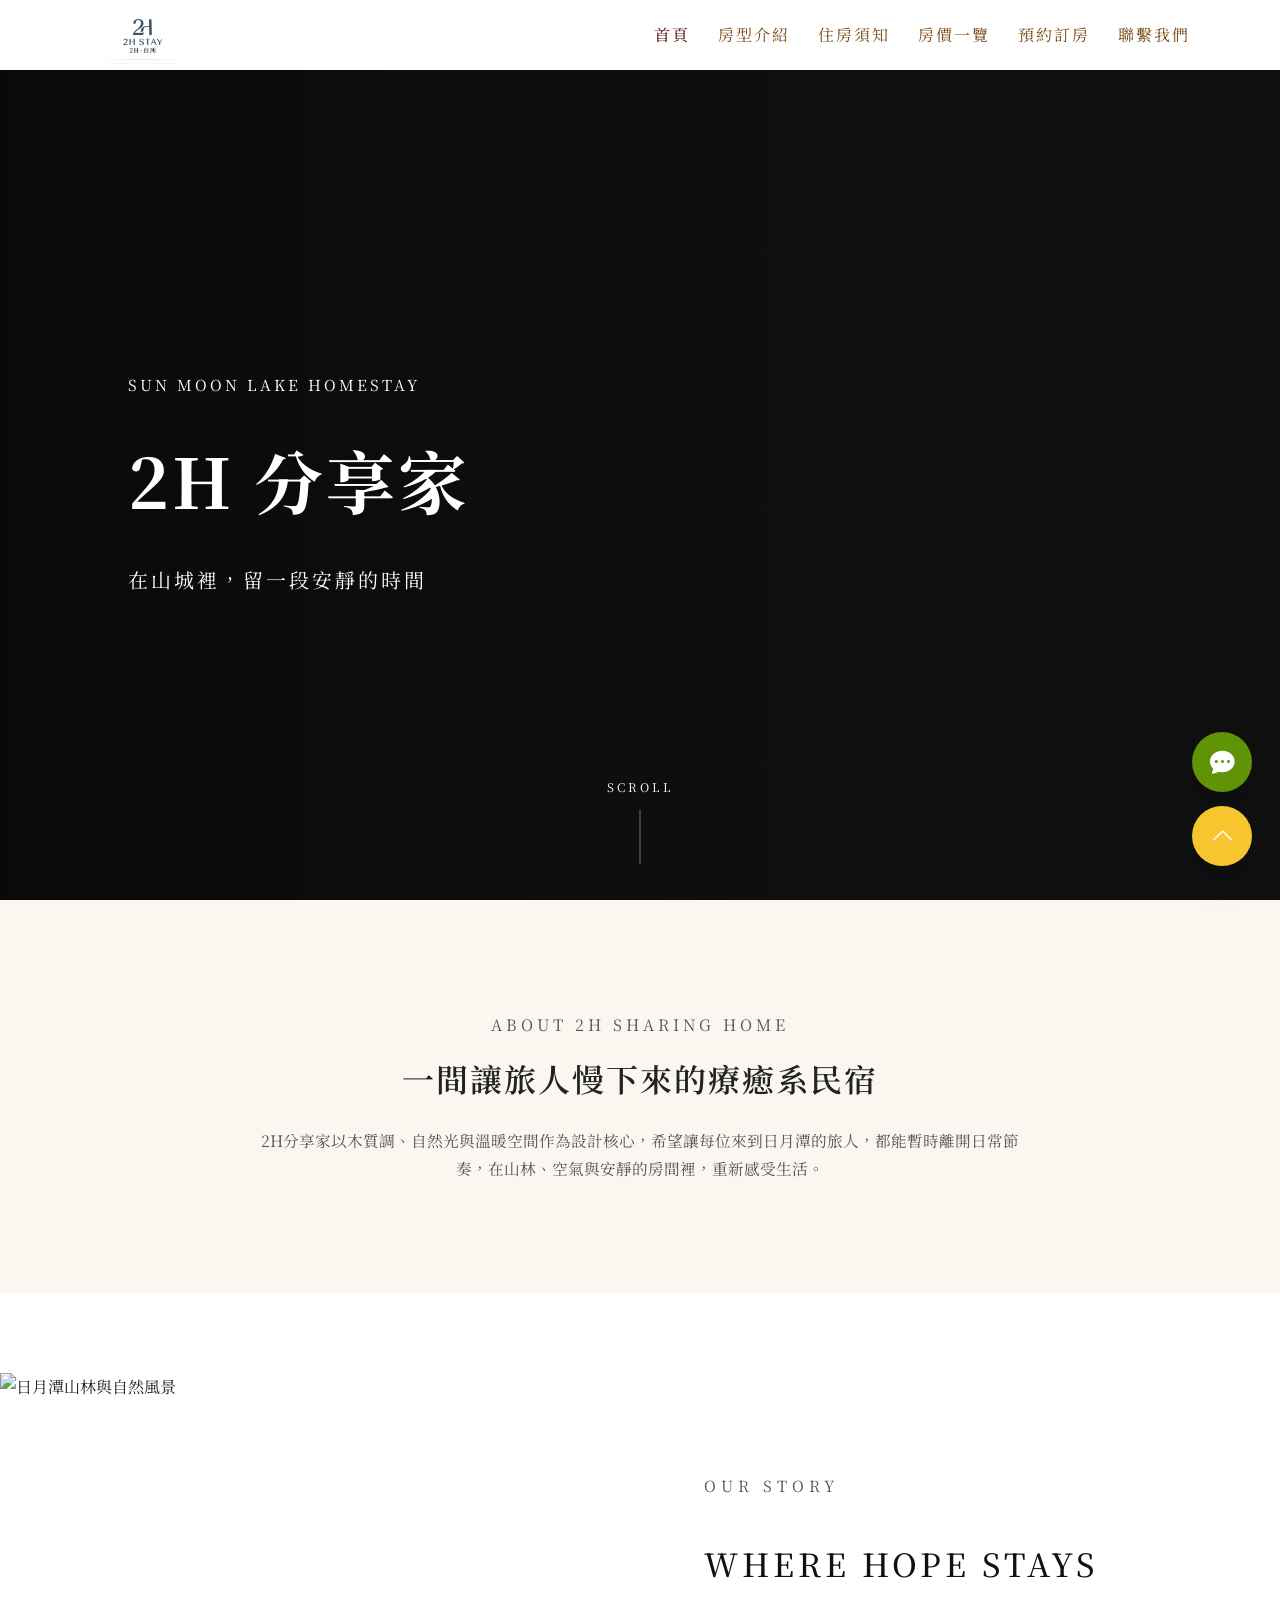
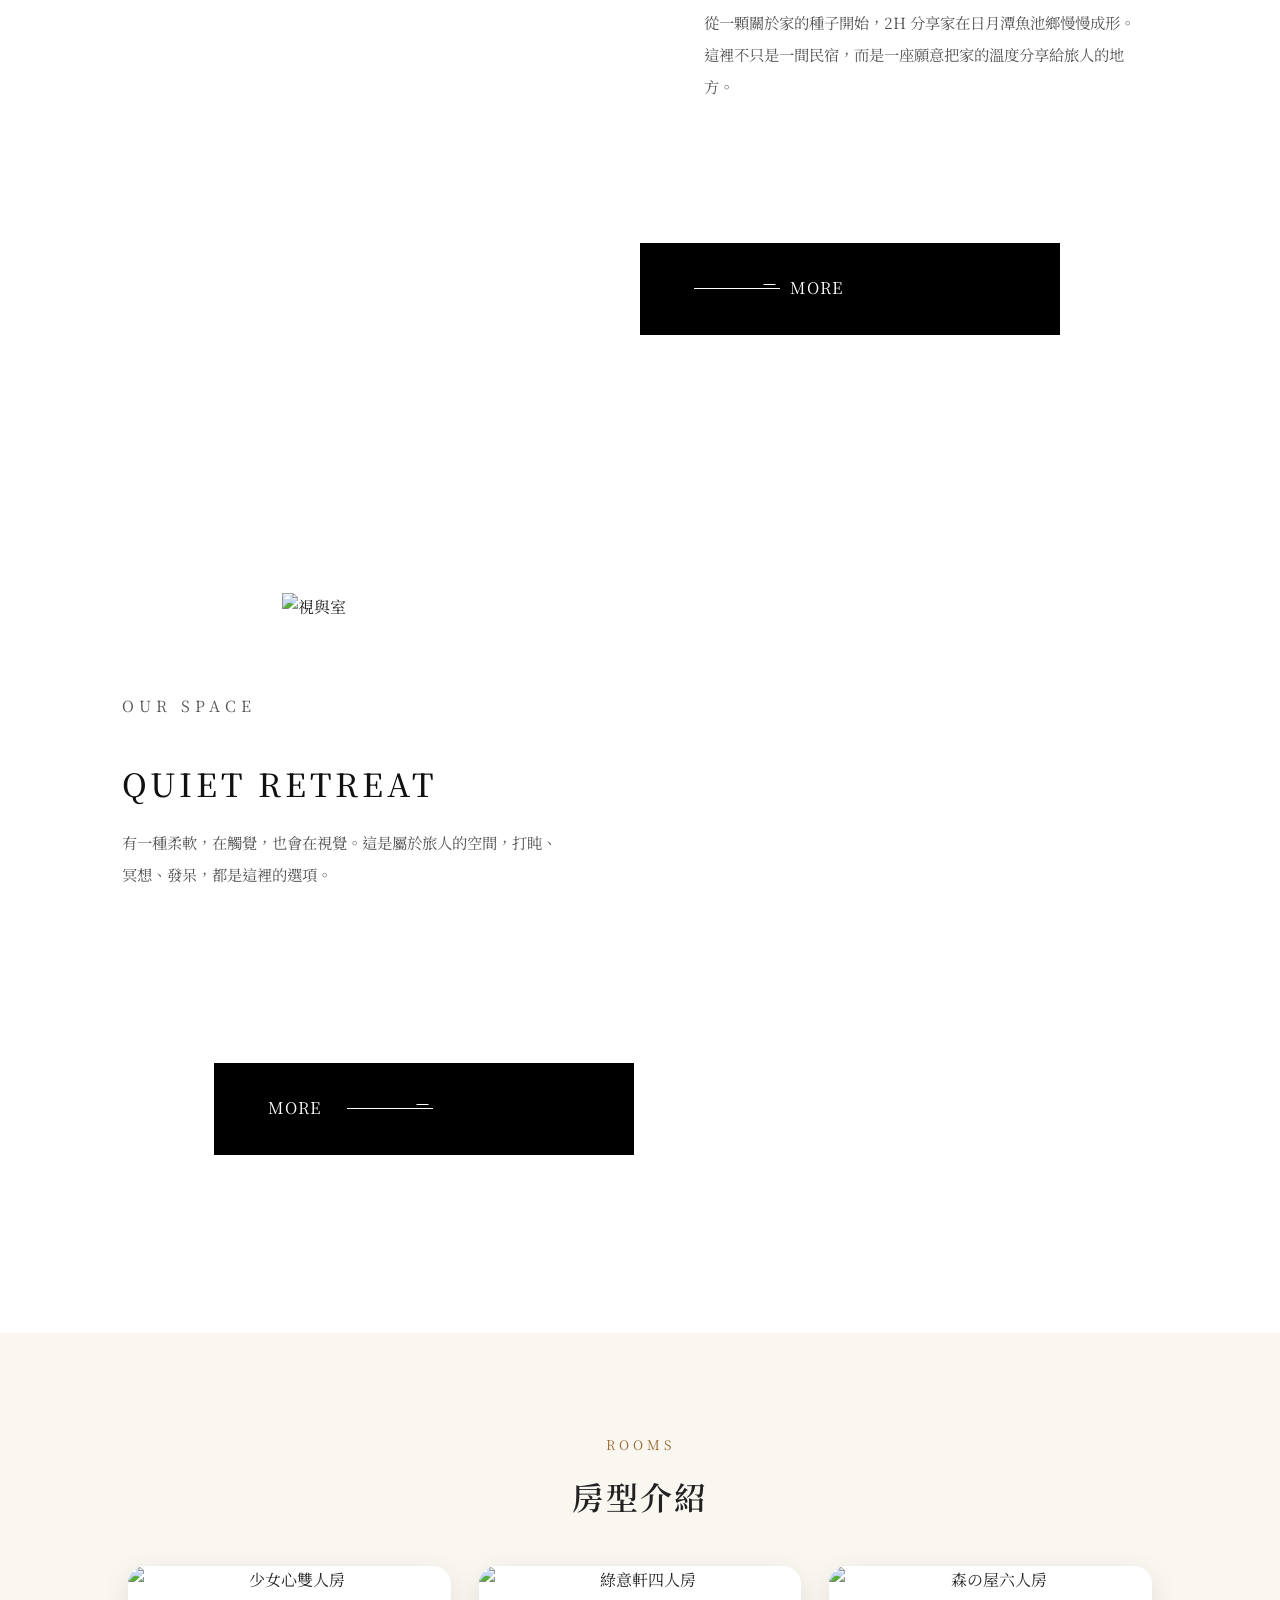
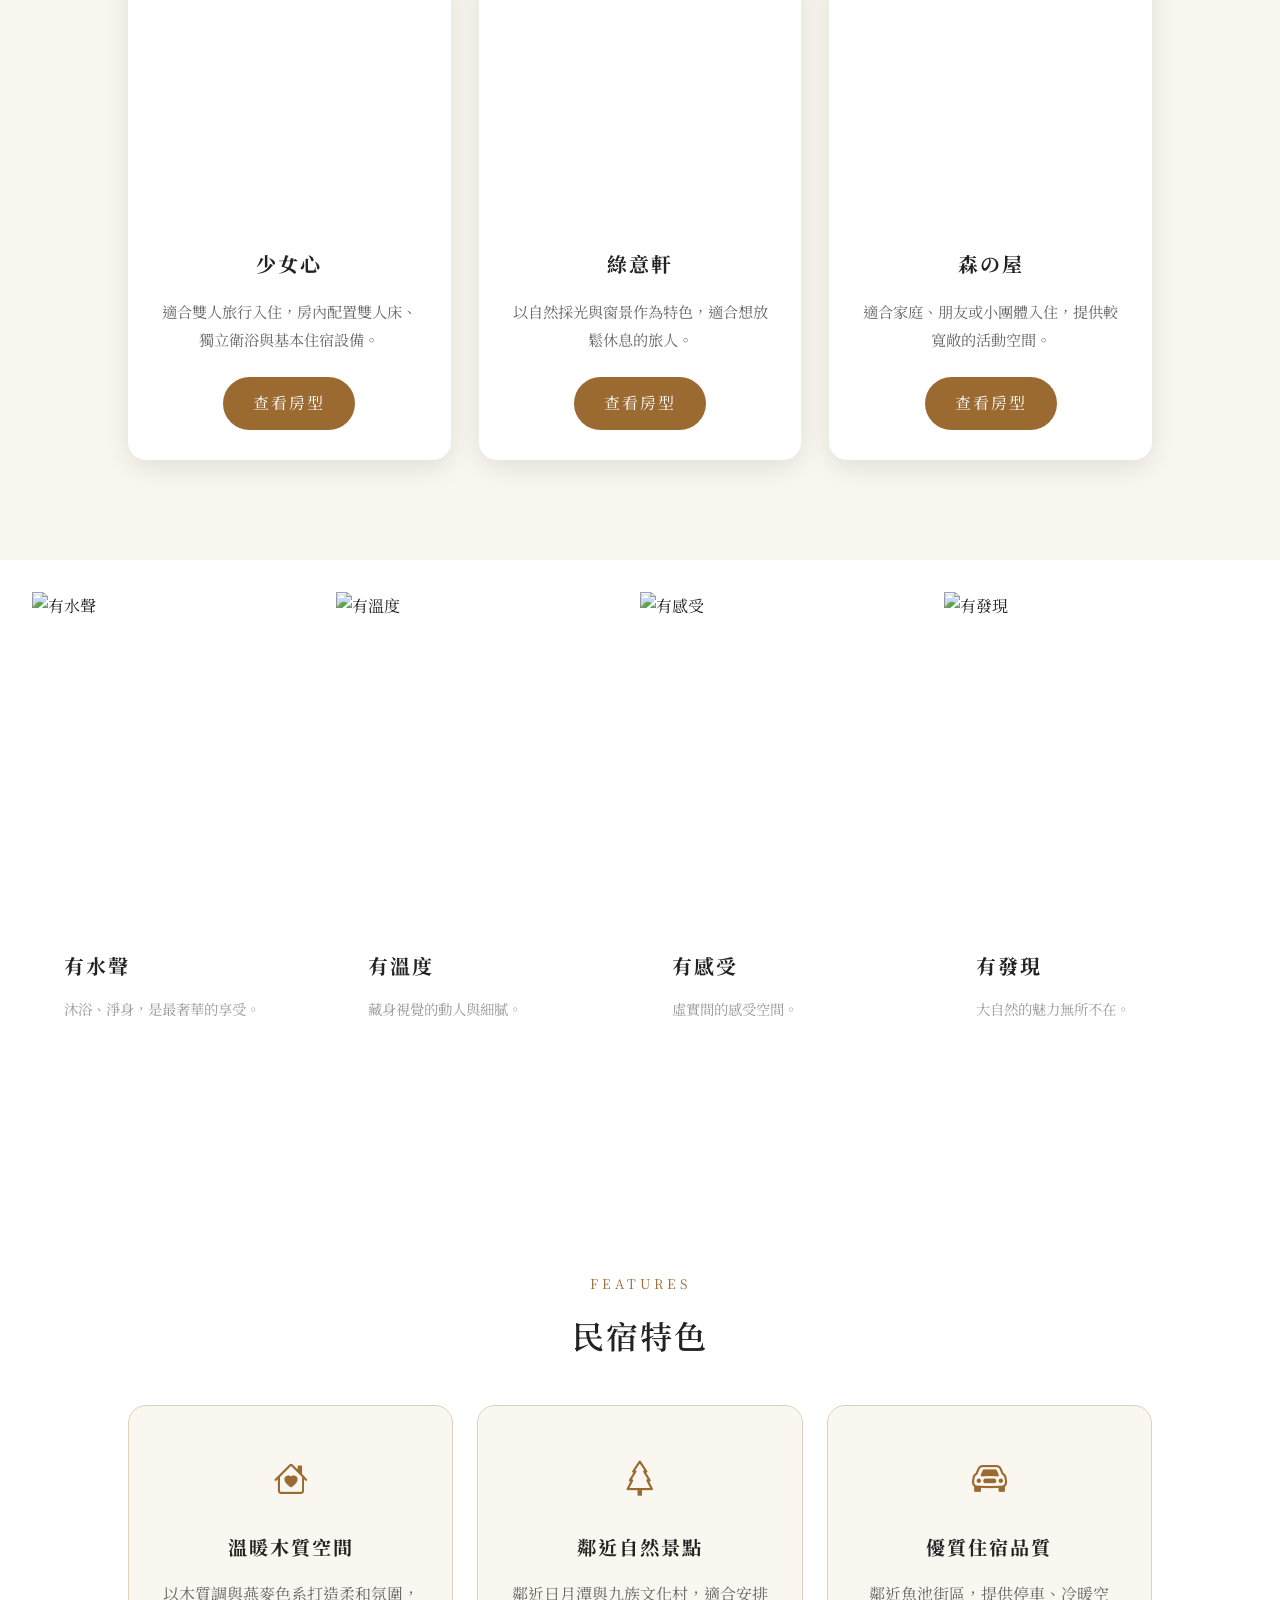
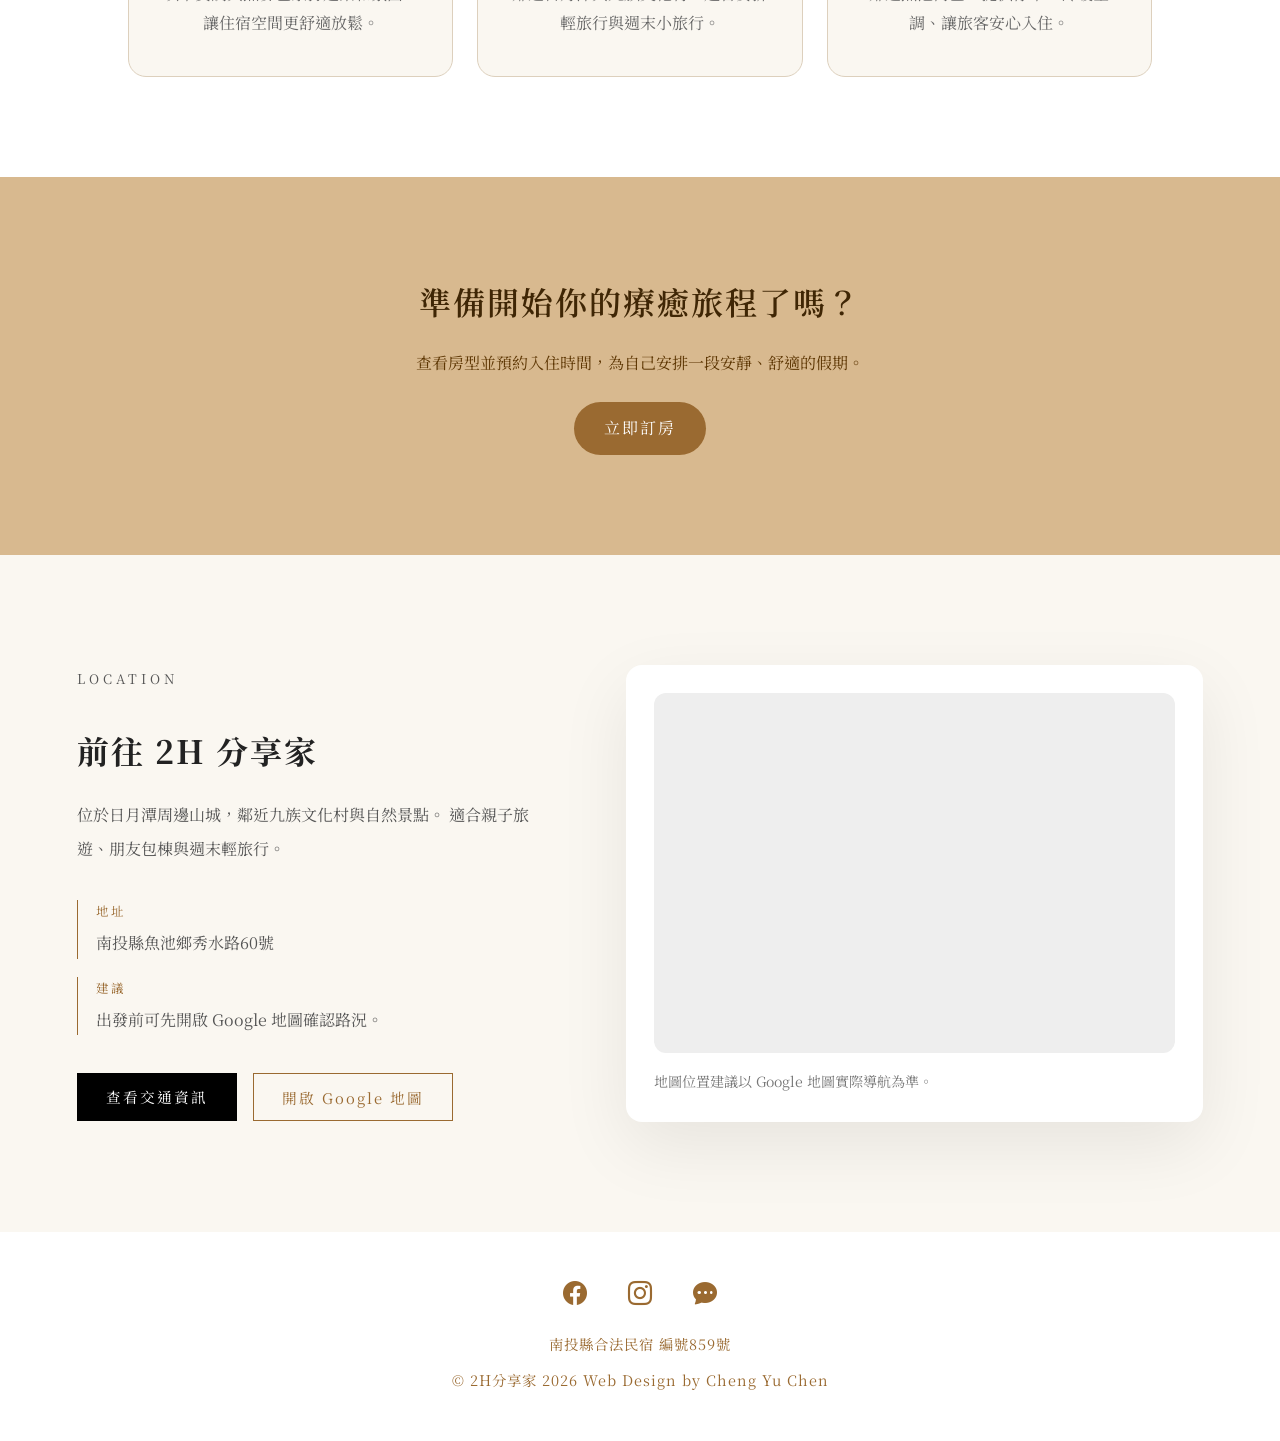
==== commit aae5db6a: "小修樣式" ====
--- a/index.html
+++ b/index.html
@@ -132,8 +132,8 @@
     </p>
 
     <a href="about.html" class="black-more-btn" aria-label="閱讀 2H 分享家品牌故事">
-      <span>MORE</span>
-      <i></i>
+      <i></i>&nbsp;&nbsp;<span>MORE</span>
+      
     </a>
   </div>
 </section>
@@ -141,7 +141,8 @@
     <section class="story-section reverse reveal">
       <div class="story-image-wrap"><div class="zoom-box story-zoom"><img src="https://images.unsplash.com/photo-1616486338812-3dadae4b4ace?q=80&w=1600&auto=format&fit=crop" alt="視與室"></div></div>
       <div class="story-panel">
-        <h2>YOUR QUIET RETREAT</h2>
+        <p class="story-panel-label">OUR SPACE</p>
+        <h2>QUIET RETREAT</h2>
         <p>有一種柔軟，在觸覺，也會在視覺。這是屬於旅人的空間，打盹、冥想、發呆，都是這裡的選項。</p>
         <a href="space.html" class="black-more-btn"><span>MORE</span><i></i></a>
       </div>
--- a/css/layout.css
+++ b/css/layout.css
@@ -93,7 +93,7 @@
   margin-bottom: 10px;
 }
 
-@media (max-width: 768px) {
+@media (max-width: 896px) {
   .site-header {
     height: 86px;
   }
@@ -323,7 +323,7 @@
 }
 
 /* 平板 / 手機 */
-@media (max-width: 768px) {
+@media (max-width: 896px) {
   .site-header {
     height: 54px;
   }
--- a/css/home.css
+++ b/css/home.css
@@ -176,7 +176,7 @@
   right: 5%;
 
   /* 讓右側區塊大約佔畫面的 1/3 */
-  width: clamp(520px, 34vw, 680px);
+  width: clamp(520px, 45vw, 800px);
   min-height: 430px;
 
   background-color: rgba(255, 255, 255, 0.94);
@@ -185,7 +185,8 @@
 }
 
 .story-panel h2 {
-  font-size: clamp(0.8rem, 3vw, 2.5rem);
+  font-size: clamp(0.8rem, 2.5vw, 2.5rem);/*clamp() 可以讓你的字體大小根據螢幕寬度 「自動伸縮」，但又不會縮得太小或變得太大。
+它的語法結構是：clamp(最小值, 偏好值, 最大值)。*/
   font-weight: 500;
   letter-spacing: 4px;
   line-height: 1.15;
@@ -379,7 +380,7 @@
 
 @media (max-width: 1100px) {
   .story-panel { width: 390px; }
-  .story-panel h2 { font-size: 3.6rem; }
+  .story-panel h2 { font-size: clamp(1rem, 2vw, 2.5rem);white-space: nowrap; font-weight: 700;}
   .black-more-btn { width: 360px; }
 }
 
@@ -450,7 +451,8 @@
   }
 
   .story-panel h2 {
-    font-size: 2.6rem;
+    font-size: clamp(1rem, 3vw, 2.5rem);
+    font-weight: 700;
     letter-spacing: 8px;
   }
 
